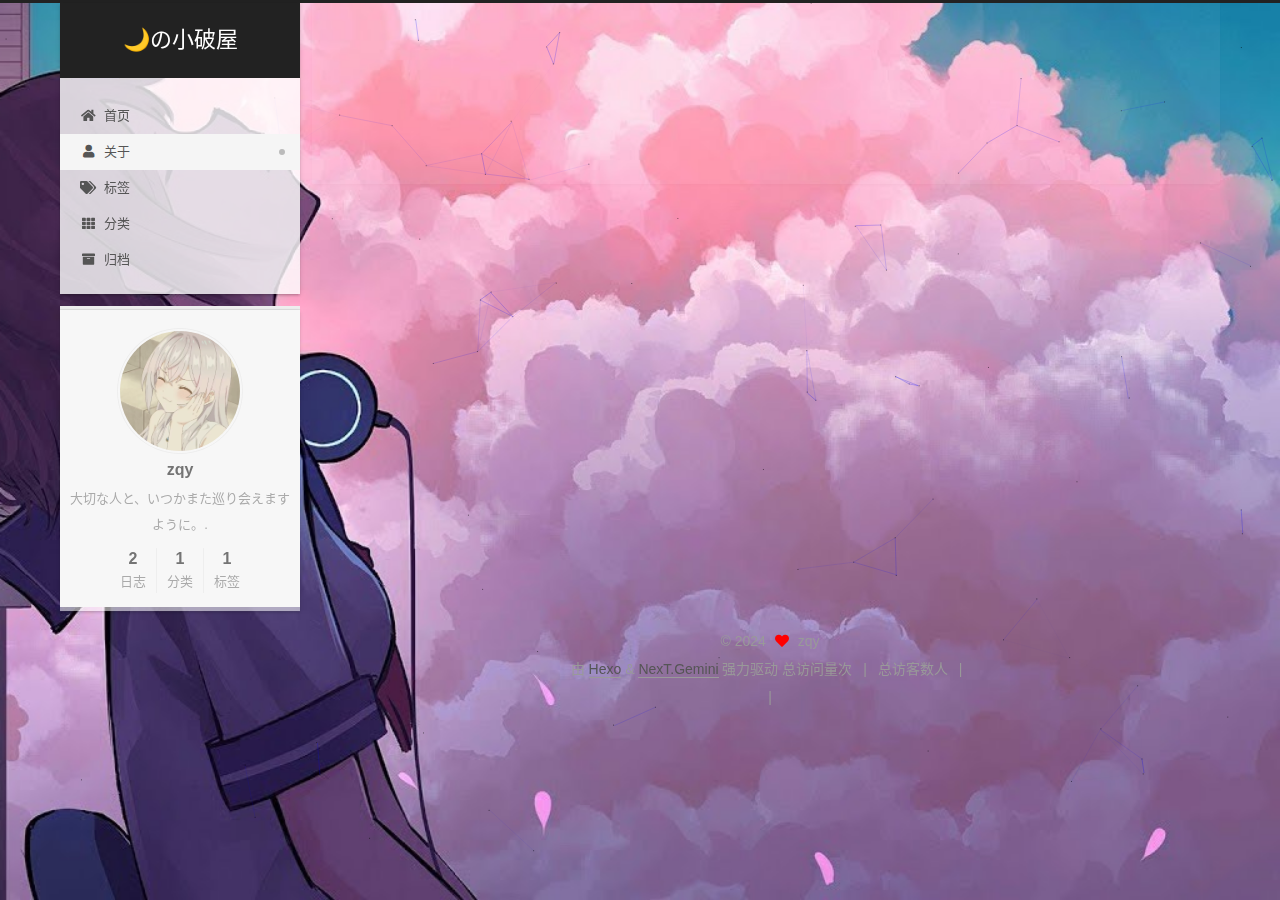
==== about/index.html @ 8a0b58e2 "Site updated: 2024-07-28 11:34:25" ====
<!DOCTYPE html>
<html lang="zh-CN">
<head>
  <meta charset="UTF-8">
<meta name="viewport" content="width=device-width, initial-scale=1, maximum-scale=2">
<meta name="theme-color" content="#222">
<meta name="generator" content="Hexo 7.3.0">
  <link rel="apple-touch-icon" sizes="180x180" href="/images/apple-touch-icon-next.png">
  <link rel="icon" type="image/png" sizes="32x32" href="/images/favicon.png">
  <link rel="icon" type="image/png" sizes="16x16" href="/images/favicon.png">
  <link rel="mask-icon" href="/images/logo.svg" color="#222">

<link rel="stylesheet" href="/css/main.css">


<link rel="stylesheet" href="/lib/font-awesome/css/all.min.css">

<script id="hexo-configurations">
    var NexT = window.NexT || {};
    var CONFIG = {"hostname":"example.com","root":"/","scheme":"Gemini","version":"7.8.0","exturl":false,"sidebar":{"position":"left","display":"post","padding":18,"offset":12,"onmobile":false},"copycode":{"enable":false,"show_result":false,"style":null},"back2top":{"enable":true,"sidebar":false,"scrollpercent":false},"bookmark":{"enable":false,"color":"#222","save":"auto"},"fancybox":false,"mediumzoom":false,"lazyload":false,"pangu":false,"comments":{"style":"tabs","active":null,"storage":true,"lazyload":false,"nav":null},"algolia":{"hits":{"per_page":10},"labels":{"input_placeholder":"Search for Posts","hits_empty":"We didn't find any results for the search: ${query}","hits_stats":"${hits} results found in ${time} ms"}},"localsearch":{"enable":false,"trigger":"auto","top_n_per_article":1,"unescape":false,"preload":false},"motion":{"enable":true,"async":false,"transition":{"post_block":"fadeIn","post_header":"slideDownIn","post_body":"slideDownIn","coll_header":"slideLeftIn","sidebar":"slideUpIn"}}};
  </script>

  <meta name="description" content="大切な人と、いつかまた巡り会えますように。.">
<meta property="og:type" content="website">
<meta property="og:title" content="关于">
<meta property="og:url" content="http://example.com/about/index.html">
<meta property="og:site_name" content="🌙の小破屋">
<meta property="og:description" content="大切な人と、いつかまた巡り会えますように。.">
<meta property="og:locale" content="zh_CN">
<meta property="article:published_time" content="2024-07-28T01:19:24.000Z">
<meta property="article:modified_time" content="2024-07-28T01:22:08.993Z">
<meta property="article:author" content="zqy">
<meta name="twitter:card" content="summary">

<link rel="canonical" href="http://example.com/about/">


<script id="page-configurations">
  // https://hexo.io/docs/variables.html
  CONFIG.page = {
    sidebar: "",
    isHome : false,
    isPost : false,
    lang   : 'zh-CN'
  };
</script>

  <title>关于 | 🌙の小破屋
</title>
  






  <noscript>
  <style>
  .use-motion .brand,
  .use-motion .menu-item,
  .sidebar-inner,
  .use-motion .post-block,
  .use-motion .pagination,
  .use-motion .comments,
  .use-motion .post-header,
  .use-motion .post-body,
  .use-motion .collection-header { opacity: initial; }

  .use-motion .site-title,
  .use-motion .site-subtitle {
    opacity: initial;
    top: initial;
  }

  .use-motion .logo-line-before i { left: initial; }
  .use-motion .logo-line-after i { right: initial; }
  </style>
</noscript>

</head>

<body itemscope itemtype="http://schema.org/WebPage">
  <div class="container use-motion">
    <div class="headband"></div>

    <header class="header" itemscope itemtype="http://schema.org/WPHeader">
      <div class="header-inner"><div class="site-brand-container">
  <div class="site-nav-toggle">
    <div class="toggle" aria-label="切换导航栏">
      <span class="toggle-line toggle-line-first"></span>
      <span class="toggle-line toggle-line-middle"></span>
      <span class="toggle-line toggle-line-last"></span>
    </div>
  </div>

  <div class="site-meta">

    <a href="/" class="brand" rel="start">
      <span class="logo-line-before"><i></i></span>
      <h1 class="site-title">🌙の小破屋</h1>
      <span class="logo-line-after"><i></i></span>
    </a>
  </div>

  <div class="site-nav-right">
    <div class="toggle popup-trigger">
    </div>
  </div>
</div>




<nav class="site-nav">
  <ul id="menu" class="main-menu menu">
        <li class="menu-item menu-item-home">

    <a href="/" rel="section"><i class="fa fa-home fa-fw"></i>首页</a>

  </li>
        <li class="menu-item menu-item-about">

    <a href="/about/" rel="section"><i class="fa fa-user fa-fw"></i>关于</a>

  </li>
        <li class="menu-item menu-item-tags">

    <a href="/tags/" rel="section"><i class="fa fa-tags fa-fw"></i>标签</a>

  </li>
        <li class="menu-item menu-item-categories">

    <a href="/categories/" rel="section"><i class="fa fa-th fa-fw"></i>分类</a>

  </li>
        <li class="menu-item menu-item-archives">

    <a href="/archives/" rel="section"><i class="fa fa-archive fa-fw"></i>归档</a>

  </li>
  </ul>
</nav>




</div>
    </header>

    
  <div class="back-to-top">
    <i class="fa fa-arrow-up"></i>
    <span>0%</span>
  </div>


    <main class="main">
      <div class="main-inner">
        <div class="content-wrap">
          
  
  

          <div class="content page posts-expand">
            

    
    
    
    <div class="post-block" lang="zh-CN">
      <header class="post-header">

<h1 class="post-title" itemprop="name headline">关于
</h1>

<div class="post-meta">
  

</div>

</header>

      
      
      
      <div class="post-body">
          
      </div>
      
      
      
    </div>
    

    
    
    


          </div>
          

<script>
  window.addEventListener('tabs:register', () => {
    let { activeClass } = CONFIG.comments;
    if (CONFIG.comments.storage) {
      activeClass = localStorage.getItem('comments_active') || activeClass;
    }
    if (activeClass) {
      let activeTab = document.querySelector(`a[href="#comment-${activeClass}"]`);
      if (activeTab) {
        activeTab.click();
      }
    }
  });
  if (CONFIG.comments.storage) {
    window.addEventListener('tabs:click', event => {
      if (!event.target.matches('.tabs-comment .tab-content .tab-pane')) return;
      let commentClass = event.target.classList[1];
      localStorage.setItem('comments_active', commentClass);
    });
  }
</script>

        </div>
          
  
  <div class="toggle sidebar-toggle">
    <span class="toggle-line toggle-line-first"></span>
    <span class="toggle-line toggle-line-middle"></span>
    <span class="toggle-line toggle-line-last"></span>
  </div>

  <aside class="sidebar">
    <div class="sidebar-inner">

      <ul class="sidebar-nav motion-element">
        <li class="sidebar-nav-toc">
          文章目录
        </li>
        <li class="sidebar-nav-overview">
          站点概览
        </li>
      </ul>

      <!--noindex-->
      <div class="post-toc-wrap sidebar-panel">
      </div>
      <!--/noindex-->

      <div class="site-overview-wrap sidebar-panel">
        <div class="site-author motion-element" itemprop="author" itemscope itemtype="http://schema.org/Person">
    <img class="site-author-image" itemprop="image" alt="zqy"
      src="/images/aili.png#/images/avatar.gif">
  <p class="site-author-name" itemprop="name">zqy</p>
  <div class="site-description" itemprop="description">大切な人と、いつかまた巡り会えますように。.</div>
</div>
<div class="site-state-wrap motion-element">
  <nav class="site-state">
      <div class="site-state-item site-state-posts">
          <a href="/archives/">
        
          <span class="site-state-item-count">2</span>
          <span class="site-state-item-name">日志</span>
        </a>
      </div>
      <div class="site-state-item site-state-categories">
            <a href="/categories/">
          
        <span class="site-state-item-count">1</span>
        <span class="site-state-item-name">分类</span></a>
      </div>
      <div class="site-state-item site-state-tags">
            <a href="/tags/">
          
        <span class="site-state-item-count">1</span>
        <span class="site-state-item-name">标签</span></a>
      </div>
  </nav>
</div>



      </div>

    </div>
  </aside>
  <div id="sidebar-dimmer"></div>


      </div>
    </main>

    <footer class="footer">
      <div class="footer-inner">
        

        

<div class="copyright">
  
  &copy; 
  <span itemprop="copyrightYear">2024</span>
  <span class="with-love">
    <i class="fa fa-heart"></i>
  </span>
  <span class="author" itemprop="copyrightHolder">zqy</span>
</div>
  <div class="powered-by">由 <a href="https://hexo.io/" class="theme-link" rel="noopener" target="_blank">Hexo</a> & <a href="https://theme-next.org/" class="theme-link" rel="noopener" target="_blank">NexT.Gemini</a> 强力驱动
  </div>


    <script async src="//dn-lbstatics.qbox.me/busuanzi/2.3/busuanzi.pure.mini.js"></script>

    <span id="busuanzi_container_site_pv">总访问量<span id="busuanzi_value_site_pv"></span>次</span>
    <span class="post-meta-divider">|</span>
    <span id="busuanzi_container_site_uv">总访客数<span id="busuanzi_value_site_uv"></span>人</span>
    <span class="post-meta-divider">|</span>
<!-- 不蒜子计数初始值纠正 -->
<script>
$(document).ready(function() {

    var int = setInterval(fixCount, 50);  // 50ms周期检测函数
    var countOffset = 20000;  // 初始化首次数据

    function fixCount() {            
       if (document.getElementById("busuanzi_container_site_pv").style.display != "none")
        {
            $("#busuanzi_value_site_pv").html(parseInt($("#busuanzi_value_site_pv").html()) + countOffset); 
            clearInterval(int);
        }                  
        if ($("#busuanzi_container_site_pv").css("display") != "none")
        {
            $("#busuanzi_value_site_uv").html(parseInt($("#busuanzi_value_site_uv").html()) + countOffset); // 加上初始数据 
            clearInterval(int); // 停止检测
        }  
    }
       	
});
</script> 


        
<div class="busuanzi-count">
  <script async src="https://busuanzi.ibruce.info/busuanzi/2.3/busuanzi.pure.mini.js"></script>
    <span class="post-meta-item" id="busuanzi_container_site_uv" style="display: none;">
      <span class="post-meta-item-icon">
        <i class="fa fa-user"></i>
      </span>
      <span class="site-uv" title="总访客量">
        <span id="busuanzi_value_site_uv"></span>
      </span>
    </span>
    <span class="post-meta-divider">|</span>
    <span class="post-meta-item" id="busuanzi_container_site_pv" style="display: none;">
      <span class="post-meta-item-icon">
        <i class="fa fa-eye"></i>
      </span>
      <span class="site-pv" title="总访问量">
        <span id="busuanzi_value_site_pv"></span>
      </span>
    </span>
</div>








      </div>
    </footer>
  </div>

  
  
  <script color='0,0,255' opacity='0.5' zIndex='-1' count='99' src="/lib/canvas-nest/canvas-nest.min.js"></script>
  <script src="/lib/anime.min.js"></script>
  <script src="/lib/velocity/velocity.min.js"></script>
  <script src="/lib/velocity/velocity.ui.min.js"></script>

<script src="/js/utils.js"></script>

<script src="/js/motion.js"></script>


<script src="/js/schemes/pisces.js"></script>


<script src="/js/next-boot.js"></script>




  















  

  

<script src="/live2dw/lib/L2Dwidget.min.js?094cbace49a39548bed64abff5988b05"></script><script>L2Dwidget.init({"pluginRootPath":"live2dw/","pluginJsPath":"lib/","pluginModelPath":"assets/","tagMode":false,"debug":false,"model":{"scale":1,"hHeadPos":0.5,"vHeadPos":0.618,"jsonPath":"live2d-widget-model-hijiki"},"display":{"superSample":2,"width":200,"height":400,"position":"left","hOffset":-30,"vOffset":-20},"mobile":{"show":false,"scale":0.5},"react":{"opacityDefault":0.7,"opacityOnHover":0.2},"log":false});</script></body>
</html>
---- css/main.css ----
:root {
  --body-bg-color: #eee;
  --content-bg-color: #fff;
  --card-bg-color: #f5f5f5;
  --text-color: #555;
  --blockquote-color: #666;
  --link-color: #555;
  --link-hover-color: #222;
  --brand-color: #fff;
  --brand-hover-color: #fff;
  --table-row-odd-bg-color: #f9f9f9;
  --table-row-hover-bg-color: #f5f5f5;
  --menu-item-bg-color: #f5f5f5;
  --btn-default-bg: #fff;
  --btn-default-color: #555;
  --btn-default-border-color: #555;
  --btn-default-hover-bg: #222;
  --btn-default-hover-color: #fff;
  --btn-default-hover-border-color: #222;
}
html {
  line-height: 1.15; /* 1 */
  -webkit-text-size-adjust: 100%; /* 2 */
}
body {
  margin: 0;
}
main {
  display: block;
}
h1 {
  font-size: 2em;
  margin: 0.67em 0;
}
hr {
  box-sizing: content-box; /* 1 */
  height: 0; /* 1 */
  overflow: visible; /* 2 */
}
pre {
  font-family: monospace, monospace; /* 1 */
  font-size: 1em; /* 2 */
}
a {
  background: transparent;
}
abbr[title] {
  border-bottom: none; /* 1 */
  text-decoration: underline; /* 2 */
  text-decoration: underline dotted; /* 2 */
}
b,
strong {
  font-weight: bolder;
}
code,
kbd,
samp {
  font-family: monospace, monospace; /* 1 */
  font-size: 1em; /* 2 */
}
small {
  font-size: 80%;
}
sub,
sup {
  font-size: 75%;
  line-height: 0;
  position: relative;
  vertical-align: baseline;
}
sub {
  bottom: -0.25em;
}
sup {
  top: -0.5em;
}
img {
  border-style: none;
}
button,
input,
optgroup,
select,
textarea {
  font-family: inherit; /* 1 */
  font-size: 100%; /* 1 */
  line-height: 1.15; /* 1 */
  margin: 0; /* 2 */
}
button,
input {
/* 1 */
  overflow: visible;
}
button,
select {
/* 1 */
  text-transform: none;
}
button,
[type='button'],
[type='reset'],
[type='submit'] {
  -webkit-appearance: button;
}
button::-moz-focus-inner,
[type='button']::-moz-focus-inner,
[type='reset']::-moz-focus-inner,
[type='submit']::-moz-focus-inner {
  border-style: none;
  padding: 0;
}
button:-moz-focusring,
[type='button']:-moz-focusring,
[type='reset']:-moz-focusring,
[type='submit']:-moz-focusring {
  outline: 1px dotted ButtonText;
}
fieldset {
  padding: 0.35em 0.75em 0.625em;
}
legend {
  box-sizing: border-box; /* 1 */
  color: inherit; /* 2 */
  display: table; /* 1 */
  max-width: 100%; /* 1 */
  padding: 0; /* 3 */
  white-space: normal; /* 1 */
}
progress {
  vertical-align: baseline;
}
textarea {
  overflow: auto;
}
[type='checkbox'],
[type='radio'] {
  box-sizing: border-box; /* 1 */
  padding: 0; /* 2 */
}
[type='number']::-webkit-inner-spin-button,
[type='number']::-webkit-outer-spin-button {
  height: auto;
}
[type='search'] {
  outline-offset: -2px; /* 2 */
  -webkit-appearance: textfield; /* 1 */
}
[type='search']::-webkit-search-decoration {
  -webkit-appearance: none;
}
::-webkit-file-upload-button {
  font: inherit; /* 2 */
  -webkit-appearance: button; /* 1 */
}
details {
  display: block;
}
summary {
  display: list-item;
}
template {
  display: none;
}
[hidden] {
  display: none;
}
::selection {
  background: #262a30;
  color: #eee;
}
html,
body {
  height: 100%;
}
body {
  background: var(--body-bg-color);
  color: var(--text-color);
  font-family: 'Lato', "PingFang SC", "Microsoft YaHei", sans-serif;
  font-size: 1em;
  line-height: 2;
}
@media (max-width: 991px) {
  body {
    padding-left: 0 !important;
    padding-right: 0 !important;
  }
}
h1,
h2,
h3,
h4,
h5,
h6 {
  font-family: 'Lato', "PingFang SC", "Microsoft YaHei", sans-serif;
  font-weight: bold;
  line-height: 1.5;
  margin: 20px 0 15px;
}
h1 {
  font-size: 1.5em;
}
h2 {
  font-size: 1.375em;
}
h3 {
  font-size: 1.25em;
}
h4 {
  font-size: 1.125em;
}
h5 {
  font-size: 1em;
}
h6 {
  font-size: 0.875em;
}
p {
  margin: 0 0 20px 0;
}
a,
span.exturl {
  border-bottom: 1px solid #999;
  color: var(--link-color);
  outline: 0;
  text-decoration: none;
  overflow-wrap: break-word;
  word-wrap: break-word;
  cursor: pointer;
}
a:hover,
span.exturl:hover {
  border-bottom-color: var(--link-hover-color);
  color: var(--link-hover-color);
}
iframe,
img,
video {
  display: block;
  margin-left: auto;
  margin-right: auto;
  max-width: 100%;
}
hr {
  background-image: repeating-linear-gradient(-45deg, #ddd, #ddd 4px, transparent 4px, transparent 8px);
  border: 0;
  height: 3px;
  margin: 40px 0;
}
blockquote {
  border-left: 4px solid #ddd;
  color: var(--blockquote-color);
  margin: 0;
  padding: 0 15px;
}
blockquote cite::before {
  content: '-';
  padding: 0 5px;
}
dt {
  font-weight: bold;
}
dd {
  margin: 0;
  padding: 0;
}
kbd {
  background-color: #f5f5f5;
  background-image: linear-gradient(#eee, #fff, #eee);
  border: 1px solid #ccc;
  border-radius: 0.2em;
  box-shadow: 0.1em 0.1em 0.2em rgba(0,0,0,0.1);
  color: #555;
  font-family: inherit;
  padding: 0.1em 0.3em;
  white-space: nowrap;
}
.table-container {
  overflow: auto;
}
table {
  border-collapse: collapse;
  border-spacing: 0;
  font-size: 0.875em;
  margin: 0 0 20px 0;
  width: 100%;
}
tbody tr:nth-of-type(odd) {
  background: var(--table-row-odd-bg-color);
}
tbody tr:hover {
  background: var(--table-row-hover-bg-color);
}
caption,
th,
td {
  font-weight: normal;
  padding: 8px;
  vertical-align: middle;
}
th,
td {
  border: 1px solid #ddd;
  border-bottom: 3px solid #ddd;
}
th {
  font-weight: 700;
  padding-bottom: 10px;
}
td {
  border-bottom-width: 1px;
}
.btn {
  background: var(--btn-default-bg);
  border: 2px solid var(--btn-default-border-color);
  border-radius: 2px;
  color: var(--btn-default-color);
  display: inline-block;
  font-size: 0.875em;
  line-height: 2;
  padding: 0 20px;
  text-decoration: none;
  transition-property: background-color;
  transition-delay: 0s;
  transition-duration: 0.2s;
  transition-timing-function: ease-in-out;
}
.btn:hover {
  background: var(--btn-default-hover-bg);
  border-color: var(--btn-default-hover-border-color);
  color: var(--btn-default-hover-color);
}
.btn + .btn {
  margin: 0 0 8px 8px;
}
.btn .fa-fw {
  text-align: left;
  width: 1.285714285714286em;
}
.toggle {
  line-height: 0;
}
.toggle .toggle-line {
  background: #fff;
  display: inline-block;
  height: 2px;
  left: 0;
  position: relative;
  top: 0;
  transition: all 0.4s;
  vertical-align: top;
  width: 100%;
}
.toggle .toggle-line:not(:first-child) {
  margin-top: 3px;
}
.toggle.toggle-arrow .toggle-line-first {
  left: 50%;
  top: 2px;
  transform: rotate(45deg);
  width: 50%;
}
.toggle.toggle-arrow .toggle-line-middle {
  left: 2px;
  width: 90%;
}
.toggle.toggle-arrow .toggle-line-last {
  left: 50%;
  top: -2px;
  transform: rotate(-45deg);
  width: 50%;
}
.toggle.toggle-close .toggle-line-first {
  transform: rotate(-45deg);
  top: 5px;
}
.toggle.toggle-close .toggle-line-middle {
  opacity: 0;
}
.toggle.toggle-close .toggle-line-last {
  transform: rotate(45deg);
  top: -5px;
}
.highlight,
pre {
  background: #f7f7f7;
  color: #4d4d4c;
  line-height: 1.6;
  margin: 0 auto 20px;
}
pre,
code {
  font-family: consolas, Menlo, monospace, "PingFang SC", "Microsoft YaHei";
}
code {
  background: #eee;
  border-radius: 3px;
  color: #555;
  padding: 2px 4px;
  overflow-wrap: break-word;
  word-wrap: break-word;
}
.highlight *::selection {
  background: #d6d6d6;
}
.highlight pre {
  border: 0;
  margin: 0;
  padding: 10px 0;
}
.highlight table {
  border: 0;
  margin: 0;
  width: auto;
}
.highlight td {
  border: 0;
  padding: 0;
}
.highlight figcaption {
  background: #eff2f3;
  color: #4d4d4c;
  display: flex;
  font-size: 0.875em;
  justify-content: space-between;
  line-height: 1.2;
  padding: 0.5em;
}
.highlight figcaption a {
  color: #4d4d4c;
}
.highlight figcaption a:hover {
  border-bottom-color: #4d4d4c;
}
.highlight .gutter {
  -moz-user-select: none;
  -ms-user-select: none;
  -webkit-user-select: none;
  user-select: none;
}
.highlight .gutter pre {
  background: #eff2f3;
  color: #869194;
  padding-left: 10px;
  padding-right: 10px;
  text-align: right;
}
.highlight .code pre {
  background: #f7f7f7;
  padding-left: 10px;
  width: 100%;
}
.gist table {
  width: auto;
}
.gist table td {
  border: 0;
}
pre {
  overflow: auto;
  padding: 10px;
}
pre code {
  background: none;
  color: #4d4d4c;
  font-size: 0.875em;
  padding: 0;
  text-shadow: none;
}
pre .deletion {
  background: #fdd;
}
pre .addition {
  background: #dfd;
}
pre .meta {
  color: #eab700;
  -moz-user-select: none;
  -ms-user-select: none;
  -webkit-user-select: none;
  user-select: none;
}
pre .comment {
  color: #8e908c;
}
pre .variable,
pre .attribute,
pre .tag,
pre .name,
pre .regexp,
pre .ruby .constant,
pre .xml .tag .title,
pre .xml .pi,
pre .xml .doctype,
pre .html .doctype,
pre .css .id,
pre .css .class,
pre .css .pseudo {
  color: #c82829;
}
pre .number,
pre .preprocessor,
pre .built_in,
pre .builtin-name,
pre .literal,
pre .params,
pre .constant,
pre .command {
  color: #f5871f;
}
pre .ruby .class .title,
pre .css .rules .attribute,
pre .string,
pre .symbol,
pre .value,
pre .inheritance,
pre .header,
pre .ruby .symbol,
pre .xml .cdata,
pre .special,
pre .formula {
  color: #718c00;
}
pre .title,
pre .css .hexcolor {
  color: #3e999f;
}
pre .function,
pre .python .decorator,
pre .python .title,
pre .ruby .function .title,
pre .ruby .title .keyword,
pre .perl .sub,
pre .javascript .title,
pre .coffeescript .title {
  color: #4271ae;
}
pre .keyword,
pre .javascript .function {
  color: #8959a8;
}
.blockquote-center {
  border-left: none;
  margin: 40px 0;
  padding: 0;
  position: relative;
  text-align: center;
}
.blockquote-center .fa {
  display: block;
  opacity: 0.6;
  position: absolute;
  width: 100%;
}
.blockquote-center .fa-quote-left {
  border-top: 1px solid #ccc;
  text-align: left;
  top: -20px;
}
.blockquote-center .fa-quote-right {
  border-bottom: 1px solid #ccc;
  text-align: right;
  bottom: -20px;
}
.blockquote-center p,
.blockquote-center div {
  text-align: center;
}
.post-body .group-picture img {
  margin: 0 auto;
  padding: 0 3px;
}
.group-picture-row {
  margin-bottom: 6px;
  overflow: hidden;
}
.group-picture-column {
  float: left;
  margin-bottom: 10px;
}
.post-body .label {
  color: #555;
  display: inline;
  padding: 0 2px;
}
.post-body .label.default {
  background: #f0f0f0;
}
.post-body .label.primary {
  background: #efe6f7;
}
.post-body .label.info {
  background: #e5f2f8;
}
.post-body .label.success {
  background: #e7f4e9;
}
.post-body .label.warning {
  background: #fcf6e1;
}
.post-body .label.danger {
  background: #fae8eb;
}
.post-body .tabs {
  margin-bottom: 20px;
}
.post-body .tabs,
.tabs-comment {
  display: block;
  padding-top: 10px;
  position: relative;
}
.post-body .tabs ul.nav-tabs,
.tabs-comment ul.nav-tabs {
  display: flex;
  flex-wrap: wrap;
  margin: 0;
  margin-bottom: -1px;
  padding: 0;
}
@media (max-width: 413px) {
  .post-body .tabs ul.nav-tabs,
  .tabs-comment ul.nav-tabs {
    display: block;
    margin-bottom: 5px;
  }
}
.post-body .tabs ul.nav-tabs li.tab,
.tabs-comment ul.nav-tabs li.tab {
  border-bottom: 1px solid #ddd;
  border-left: 1px solid transparent;
  border-right: 1px solid transparent;
  border-top: 3px solid transparent;
  flex-grow: 1;
  list-style-type: none;
  border-radius: 0 0 0 0;
}
@media (max-width: 413px) {
  .post-body .tabs ul.nav-tabs li.tab,
  .tabs-comment ul.nav-tabs li.tab {
    border-bottom: 1px solid transparent;
    border-left: 3px solid transparent;
    border-right: 1px solid transparent;
    border-top: 1px solid transparent;
  }
}
@media (max-width: 413px) {
  .post-body .tabs ul.nav-tabs li.tab,
  .tabs-comment ul.nav-tabs li.tab {
    border-radius: 0;
  }
}
.post-body .tabs ul.nav-tabs li.tab a,
.tabs-comment ul.nav-tabs li.tab a {
  border-bottom: initial;
  display: block;
  line-height: 1.8;
  outline: 0;
  padding: 0.25em 0.75em;
  text-align: center;
  transition-delay: 0s;
  transition-duration: 0.2s;
  transition-timing-function: ease-out;
}
.post-body .tabs ul.nav-tabs li.tab a i,
.tabs-comment ul.nav-tabs li.tab a i {
  width: 1.285714285714286em;
}
.post-body .tabs ul.nav-tabs li.tab.active,
.tabs-comment ul.nav-tabs li.tab.active {
  border-bottom: 1px solid transparent;
  border-left: 1px solid #ddd;
  border-right: 1px solid #ddd;
  border-top: 3px solid #fc6423;
}
@media (max-width: 413px) {
  .post-body .tabs ul.nav-tabs li.tab.active,
  .tabs-comment ul.nav-tabs li.tab.active {
    border-bottom: 1px solid #ddd;
    border-left: 3px solid #fc6423;
    border-right: 1px solid #ddd;
    border-top: 1px solid #ddd;
  }
}
.post-body .tabs ul.nav-tabs li.tab.active a,
.tabs-comment ul.nav-tabs li.tab.active a {
  color: var(--link-color);
  cursor: default;
}
.post-body .tabs .tab-content .tab-pane,
.tabs-comment .tab-content .tab-pane {
  border: 1px solid #ddd;
  border-top: 0;
  padding: 20px 20px 0 20px;
  border-radius: 0;
}
.post-body .tabs .tab-content .tab-pane:not(.active),
.tabs-comment .tab-content .tab-pane:not(.active) {
  display: none;
}
.post-body .tabs .tab-content .tab-pane.active,
.tabs-comment .tab-content .tab-pane.active {
  display: block;
}
.post-body .tabs .tab-content .tab-pane.active:nth-of-type(1),
.tabs-comment .tab-content .tab-pane.active:nth-of-type(1) {
  border-radius: 0 0 0 0;
}
@media (max-width: 413px) {
  .post-body .tabs .tab-content .tab-pane.active:nth-of-type(1),
  .tabs-comment .tab-content .tab-pane.active:nth-of-type(1) {
    border-radius: 0;
  }
}
.post-body .note {
  border-radius: 3px;
  margin-bottom: 20px;
  padding: 1em;
  position: relative;
  border: 1px solid #eee;
  border-left-width: 5px;
}
.post-body .note h2,
.post-body .note h3,
.post-body .note h4,
.post-body .note h5,
.post-body .note h6 {
  margin-top: 0;
  border-bottom: initial;
  margin-bottom: 0;
  padding-top: 0;
}
.post-body .note p:first-child,
.post-body .note ul:first-child,
.post-body .note ol:first-child,
.post-body .note table:first-child,
.post-body .note pre:first-child,
.post-body .note blockquote:first-child,
.post-body .note img:first-child {
  margin-top: 0;
}
.post-body .note p:last-child,
.post-body .note ul:last-child,
.post-body .note ol:last-child,
.post-body .note table:last-child,
.post-body .note pre:last-child,
.post-body .note blockquote:last-child,
.post-body .note img:last-child {
  margin-bottom: 0;
}
.post-body .note.default {
  border-left-color: #777;
}
.post-body .note.default h2,
.post-body .note.default h3,
.post-body .note.default h4,
.post-body .note.default h5,
.post-body .note.default h6 {
  color: #777;
}
.post-body .note.primary {
  border-left-color: #6f42c1;
}
.post-body .note.primary h2,
.post-body .note.primary h3,
.post-body .note.primary h4,
.post-body .note.primary h5,
.post-body .note.primary h6 {
  color: #6f42c1;
}
.post-body .note.info {
  border-left-color: #428bca;
}
.post-body .note.info h2,
.post-body .note.info h3,
.post-body .note.info h4,
.post-body .note.info h5,
.post-body .note.info h6 {
  color: #428bca;
}
.post-body .note.success {
  border-left-color: #5cb85c;
}
.post-body .note.success h2,
.post-body .note.success h3,
.post-body .note.success h4,
.post-body .note.success h5,
.post-body .note.success h6 {
  color: #5cb85c;
}
.post-body .note.warning {
  border-left-color: #f0ad4e;
}
.post-body .note.warning h2,
.post-body .note.warning h3,
.post-body .note.warning h4,
.post-body .note.warning h5,
.post-body .note.warning h6 {
  color: #f0ad4e;
}
.post-body .note.danger {
  border-left-color: #d9534f;
}
.post-body .note.danger h2,
.post-body .note.danger h3,
.post-body .note.danger h4,
.post-body .note.danger h5,
.post-body .note.danger h6 {
  color: #d9534f;
}
.pagination .prev,
.pagination .next,
.pagination .page-number,
.pagination .space {
  display: inline-block;
  margin: 0 10px;
  padding: 0 11px;
  position: relative;
  top: -1px;
}
@media (max-width: 767px) {
  .pagination .prev,
  .pagination .next,
  .pagination .page-number,
  .pagination .space {
    margin: 0 5px;
  }
}
.pagination {
  border-top: 1px solid #eee;
  margin: 120px 0 0;
  text-align: center;
}
.pagination .prev,
.pagination .next,
.pagination .page-number {
  border-bottom: 0;
  border-top: 1px solid #eee;
  transition-property: border-color;
  transition-delay: 0s;
  transition-duration: 0.2s;
  transition-timing-function: ease-in-out;
}
.pagination .prev:hover,
.pagination .next:hover,
.pagination .page-number:hover {
  border-top-color: #222;
}
.pagination .space {
  margin: 0;
  padding: 0;
}
.pagination .prev {
  margin-left: 0;
}
.pagination .next {
  margin-right: 0;
}
.pagination .page-number.current {
  background: #ccc;
  border-top-color: #ccc;
  color: #fff;
}
@media (max-width: 767px) {
  .pagination {
    border-top: none;
  }
  .pagination .prev,
  .pagination .next,
  .pagination .page-number {
    border-bottom: 1px solid #eee;
    border-top: 0;
    margin-bottom: 10px;
    padding: 0 10px;
  }
  .pagination .prev:hover,
  .pagination .next:hover,
  .pagination .page-number:hover {
    border-bottom-color: #222;
  }
}
.comments {
  margin-top: 60px;
  overflow: hidden;
}
.comment-button-group {
  display: flex;
  flex-wrap: wrap-reverse;
  justify-content: center;
  margin: 1em 0;
}
.comment-button-group .comment-button {
  margin: 0.1em 0.2em;
}
.comment-button-group .comment-button.active {
  background: var(--btn-default-hover-bg);
  border-color: var(--btn-default-hover-border-color);
  color: var(--btn-default-hover-color);
}
.comment-position {
  display: none;
}
.comment-position.active {
  display: block;
}
.tabs-comment {
  background: var(--content-bg-color);
  margin-top: 4em;
  padding-top: 0;
}
.tabs-comment .comments {
  border: 0;
  box-shadow: none;
  margin-top: 0;
  padding-top: 0;
}
.container {
  min-height: 100%;
  position: relative;
}
.main-inner {
  margin: 0 auto;
  width: calc(100% - 20px);
}
@media (min-width: 1200px) {
  .main-inner {
    width: 1160px;
  }
}
@media (min-width: 1600px) {
  .main-inner {
    width: 73%;
  }
}
@media (max-width: 767px) {
  .content-wrap {
    padding: 0 20px;
  }
}
.header {
  background: transparent;
}
.header-inner {
  margin: 0 auto;
  width: calc(100% - 20px);
}
@media (min-width: 1200px) {
  .header-inner {
    width: 1160px;
  }
}
@media (min-width: 1600px) {
  .header-inner {
    width: 73%;
  }
}
.site-brand-container {
  display: flex;
  flex-shrink: 0;
  padding: 0 10px;
}
.headband {
  background: #222;
  height: 3px;
}
.site-meta {
  flex-grow: 1;
  text-align: center;
}
@media (max-width: 767px) {
  .site-meta {
    text-align: center;
  }
}
.brand {
  border-bottom: none;
  color: var(--brand-color);
  display: inline-block;
  line-height: 1.375em;
  padding: 0 40px;
  position: relative;
}
.brand:hover {
  color: var(--brand-hover-color);
}
.site-title {
  font-family: 'Lato', "PingFang SC", "Microsoft YaHei", sans-serif;
  font-size: 1.375em;
  font-weight: normal;
  margin: 0;
}
.site-subtitle {
  color: #ddd;
  font-size: 0.8125em;
  margin: 10px 0;
}
.use-motion .brand {
  opacity: 0;
}
.use-motion .site-title,
.use-motion .site-subtitle,
.use-motion .custom-logo-image {
  opacity: 0;
  position: relative;
  top: -10px;
}
.site-nav-toggle,
.site-nav-right {
  display: none;
}
@media (max-width: 767px) {
  .site-nav-toggle,
  .site-nav-right {
    display: flex;
    flex-direction: column;
    justify-content: center;
  }
}
.site-nav-toggle .toggle,
.site-nav-right .toggle {
  color: var(--text-color);
  padding: 10px;
  width: 22px;
}
.site-nav-toggle .toggle .toggle-line,
.site-nav-right .toggle .toggle-line {
  background: var(--text-color);
  border-radius: 1px;
}
.site-nav {
  display: block;
}
@media (max-width: 767px) {
  .site-nav {
    clear: both;
    display: none;
  }
}
.site-nav.site-nav-on {
  display: block;
}
.menu {
  margin-top: 20px;
  padding-left: 0;
  text-align: center;
}
.menu-item {
  display: inline-block;
  list-style: none;
  margin: 0 10px;
}
@media (max-width: 767px) {
  .menu-item {
    display: block;
    margin-top: 10px;
  }
  .menu-item.menu-item-search {
    display: none;
  }
}
.menu-item a,
.menu-item span.exturl {
  border-bottom: 0;
  display: block;
  font-size: 0.8125em;
  transition-property: border-color;
  transition-delay: 0s;
  transition-duration: 0.2s;
  transition-timing-function: ease-in-out;
}
@media (hover: none) {
  .menu-item a:hover,
  .menu-item span.exturl:hover {
    border-bottom-color: transparent !important;
  }
}
.menu-item .fa,
.menu-item .fab,
.menu-item .far,
.menu-item .fas {
  margin-right: 8px;
}
.menu-item .badge {
  display: inline-block;
  font-weight: bold;
  line-height: 1;
  margin-left: 0.35em;
  margin-top: 0.35em;
  text-align: center;
  white-space: nowrap;
}
@media (max-width: 767px) {
  .menu-item .badge {
    float: right;
    margin-left: 0;
  }
}
.menu-item-active a,
.menu .menu-item a:hover,
.menu .menu-item span.exturl:hover {
  background: var(--menu-item-bg-color);
}
.use-motion .menu-item {
  opacity: 0;
}
.sidebar {
  background: #222;
  bottom: 0;
  box-shadow: inset 0 2px 6px #000;
  position: fixed;
  top: 0;
}
@media (max-width: 991px) {
  .sidebar {
    display: none;
  }
}
.sidebar-inner {
  color: #999;
  padding: 18px 10px;
  text-align: center;
}
.cc-license {
  margin-top: 10px;
  text-align: center;
}
.cc-license .cc-opacity {
  border-bottom: none;
  opacity: 0.7;
}
.cc-license .cc-opacity:hover {
  opacity: 0.9;
}
.cc-license img {
  display: inline-block;
}
.site-author-image {
  border: 1px solid #eee;
  display: block;
  margin: 0 auto;
  max-width: 120px;
  padding: 2px;
  border-radius: 50%;
}
.site-author-image {
  transition: transform 1s ease-out;
}
.site-author-image:hover {
  transform: rotateZ(360deg);
}
.site-author-name {
  color: var(--text-color);
  font-weight: 600;
  margin: 0;
  text-align: center;
}
.site-description {
  color: #999;
  font-size: 0.8125em;
  margin-top: 0;
  text-align: center;
}
.links-of-author {
  margin-top: 15px;
}
.links-of-author a,
.links-of-author span.exturl {
  border-bottom-color: #555;
  display: inline-block;
  font-size: 0.8125em;
  margin-bottom: 10px;
  margin-right: 10px;
  vertical-align: middle;
}
.links-of-author a::before,
.links-of-author span.exturl::before {
  background: #ffff7a;
  border-radius: 50%;
  content: ' ';
  display: inline-block;
  height: 4px;
  margin-right: 3px;
  vertical-align: middle;
  width: 4px;
}
.sidebar-button {
  margin-top: 15px;
}
.sidebar-button a {
  border: 1px solid #fc6423;
  border-radius: 4px;
  color: #fc6423;
  display: inline-block;
  padding: 0 15px;
}
.sidebar-button a .fa,
.sidebar-button a .fab,
.sidebar-button a .far,
.sidebar-button a .fas {
  margin-right: 5px;
}
.sidebar-button a:hover {
  background: #fc6423;
  border: 1px solid #fc6423;
  color: #fff;
}
.sidebar-button a:hover .fa,
.sidebar-button a:hover .fab,
.sidebar-button a:hover .far,
.sidebar-button a:hover .fas {
  color: #fff;
}
.links-of-blogroll {
  font-size: 0.8125em;
  margin-top: 10px;
}
.links-of-blogroll-title {
  font-size: 0.875em;
  font-weight: 600;
  margin-top: 0;
}
.links-of-blogroll-list {
  list-style: none;
  margin: 0;
  padding: 0;
}
#sidebar-dimmer {
  display: none;
}
@media (max-width: 767px) {
  #sidebar-dimmer {
    background: #000;
    display: block;
    height: 100%;
    left: 100%;
    opacity: 0;
    position: fixed;
    top: 0;
    width: 100%;
    z-index: 1100;
  }
  .sidebar-active + #sidebar-dimmer {
    opacity: 0.7;
    transform: translateX(-100%);
    transition: opacity 0.5s;
  }
}
.sidebar-nav {
  margin: 0;
  padding-bottom: 20px;
  padding-left: 0;
}
.sidebar-nav li {
  border-bottom: 1px solid transparent;
  color: var(--text-color);
  cursor: pointer;
  display: inline-block;
  font-size: 0.875em;
}
.sidebar-nav li.sidebar-nav-overview {
  margin-left: 10px;
}
.sidebar-nav li:hover {
  color: #fc6423;
}
.sidebar-nav .sidebar-nav-active {
  border-bottom-color: #fc6423;
  color: #fc6423;
}
.sidebar-nav .sidebar-nav-active:hover {
  color: #fc6423;
}
.sidebar-panel {
  display: none;
  overflow-x: hidden;
  overflow-y: auto;
}
.sidebar-panel-active {
  display: block;
}
.sidebar-toggle {
  background: #222;
  bottom: 45px;
  cursor: pointer;
  height: 14px;
  left: 30px;
  padding: 5px;
  position: fixed;
  width: 14px;
  z-index: 1300;
}
@media (max-width: 991px) {
  .sidebar-toggle {
    left: 20px;
    opacity: 0.8;
    display: none;
  }
}
.sidebar-toggle:hover .toggle-line {
  background: #fc6423;
}
.post-toc {
  font-size: 0.875em;
}
.post-toc ol {
  list-style: none;
  margin: 0;
  padding: 0 2px 5px 10px;
  text-align: left;
}
.post-toc ol > ol {
  padding-left: 0;
}
.post-toc ol a {
  transition-property: all;
  transition-delay: 0s;
  transition-duration: 0.2s;
  transition-timing-function: ease-in-out;
}
.post-toc .nav-item {
  line-height: 1.8;
  overflow: hidden;
  text-overflow: ellipsis;
  white-space: nowrap;
}
.post-toc .nav .nav-child {
  display: none;
}
.post-toc .nav .active > .nav-child {
  display: block;
}
.post-toc .nav .active-current > .nav-child {
  display: block;
}
.post-toc .nav .active-current > .nav-child > .nav-item {
  display: block;
}
.post-toc .nav .active > a {
  border-bottom-color: #fc6423;
  color: #fc6423;
}
.post-toc .nav .active-current > a {
  color: #fc6423;
}
.post-toc .nav .active-current > a:hover {
  color: #fc6423;
}
.site-state {
  display: flex;
  justify-content: center;
  line-height: 1.4;
  margin-top: 10px;
  overflow: hidden;
  text-align: center;
  white-space: nowrap;
}
.site-state-item {
  padding: 0 15px;
}
.site-state-item:not(:first-child) {
  border-left: 1px solid #eee;
}
.site-state-item a {
  border-bottom: none;
}
.site-state-item-count {
  display: block;
  font-size: 1em;
  font-weight: 600;
  text-align: center;
}
.site-state-item-name {
  color: #999;
  font-size: 0.8125em;
}
.footer {
  color: #999;
  font-size: 0.875em;
  padding: 20px 0;
}
.footer.footer-fixed {
  bottom: 0;
  left: 0;
  position: absolute;
  right: 0;
}
.footer-inner {
  box-sizing: border-box;
  margin: 0 auto;
  text-align: center;
  width: calc(100% - 20px);
}
@media (min-width: 1200px) {
  .footer-inner {
    width: 1160px;
  }
}
@media (min-width: 1600px) {
  .footer-inner {
    width: 73%;
  }
}
.languages {
  display: inline-block;
  font-size: 1.125em;
  position: relative;
}
.languages .lang-select-label span {
  margin: 0 0.5em;
}
.languages .lang-select {
  height: 100%;
  left: 0;
  opacity: 0;
  position: absolute;
  top: 0;
  width: 100%;
}
.with-love {
  color: #ff0000;
  display: inline-block;
  margin: 0 5px;
}
.powered-by,
.theme-info {
  display: inline-block;
}
@-moz-keyframes iconAnimate {
  0%, 100% {
    transform: scale(1);
  }
  10%, 30% {
    transform: scale(0.9);
  }
  20%, 40%, 60%, 80% {
    transform: scale(1.1);
  }
  50%, 70% {
    transform: scale(1.1);
  }
}
@-webkit-keyframes iconAnimate {
  0%, 100% {
    transform: scale(1);
  }
  10%, 30% {
    transform: scale(0.9);
  }
  20%, 40%, 60%, 80% {
    transform: scale(1.1);
  }
  50%, 70% {
    transform: scale(1.1);
  }
}
@-o-keyframes iconAnimate {
  0%, 100% {
    transform: scale(1);
  }
  10%, 30% {
    transform: scale(0.9);
  }
  20%, 40%, 60%, 80% {
    transform: scale(1.1);
  }
  50%, 70% {
    transform: scale(1.1);
  }
}
@keyframes iconAnimate {
  0%, 100% {
    transform: scale(1);
  }
  10%, 30% {
    transform: scale(0.9);
  }
  20%, 40%, 60%, 80% {
    transform: scale(1.1);
  }
  50%, 70% {
    transform: scale(1.1);
  }
}
.back-to-top {
  font-size: 12px;
  text-align: center;
  transition-delay: 0s;
  transition-duration: 0.2s;
  transition-timing-function: ease-in-out;
}
.back-to-top {
  background: #222;
  bottom: -100px;
  box-sizing: border-box;
  color: #fff;
  cursor: pointer;
  left: 30px;
  opacity: 0.6;
  padding: 0 6px;
  position: fixed;
  transition-property: bottom;
  z-index: 1300;
  width: 24px;
}
.back-to-top span {
  display: none;
}
.back-to-top:hover {
  color: #fc6423;
}
.back-to-top.back-to-top-on {
  bottom: 30px;
}
@media (max-width: 991px) {
  .back-to-top {
    left: 20px;
    opacity: 0.8;
  }
}
.post-body {
  font-family: 'Lato', "PingFang SC", "Microsoft YaHei", sans-serif;
  overflow-wrap: break-word;
  word-wrap: break-word;
}
@media (min-width: 1200px) {
  .post-body {
    font-size: 1.125em;
  }
}
.post-body .exturl .fa {
  font-size: 0.875em;
  margin-left: 4px;
}
.post-body .image-caption,
.post-body .figure .caption {
  color: #999;
  font-size: 0.875em;
  font-weight: bold;
  line-height: 1;
  margin: -20px auto 15px;
  text-align: center;
}
.post-sticky-flag {
  display: inline-block;
  transform: rotate(30deg);
}
.post-button {
  margin-top: 40px;
  text-align: center;
}
.use-motion .post-block,
.use-motion .pagination,
.use-motion .comments {
  opacity: 0;
}
.use-motion .post-header {
  opacity: 0;
}
.use-motion .post-body {
  opacity: 0;
}
.use-motion .collection-header {
  opacity: 0;
}
.posts-collapse {
  margin-left: 35px;
  position: relative;
}
@media (max-width: 767px) {
  .posts-collapse {
    margin-left: 0px;
    margin-right: 0px;
  }
}
.posts-collapse .collection-title {
  font-size: 1.125em;
  position: relative;
}
.posts-collapse .collection-title::before {
  background: #999;
  border: 1px solid #fff;
  border-radius: 50%;
  content: ' ';
  height: 10px;
  left: 0;
  margin-left: -6px;
  margin-top: -4px;
  position: absolute;
  top: 50%;
  width: 10px;
}
.posts-collapse .collection-year {
  font-size: 1.5em;
  font-weight: bold;
  margin: 60px 0;
  position: relative;
}
.posts-collapse .collection-year::before {
  background: #bbb;
  border-radius: 50%;
  content: ' ';
  height: 8px;
  left: 0;
  margin-left: -4px;
  margin-top: -4px;
  position: absolute;
  top: 50%;
  width: 8px;
}
.posts-collapse .collection-header {
  display: block;
  margin: 0 0 0 20px;
}
.posts-collapse .collection-header small {
  color: #bbb;
  margin-left: 5px;
}
.posts-collapse .post-header {
  border-bottom: 1px dashed #ccc;
  margin: 30px 0;
  padding-left: 15px;
  position: relative;
  transition-property: border;
  transition-delay: 0s;
  transition-duration: 0.2s;
  transition-timing-function: ease-in-out;
}
.posts-collapse .post-header::before {
  background: #bbb;
  border: 1px solid #fff;
  border-radius: 50%;
  content: ' ';
  height: 6px;
  left: 0;
  margin-left: -4px;
  position: absolute;
  top: 0.75em;
  transition-property: background;
  width: 6px;
  transition-delay: 0s;
  transition-duration: 0.2s;
  transition-timing-function: ease-in-out;
}
.posts-collapse .post-header:hover {
  border-bottom-color: #666;
}
.posts-collapse .post-header:hover::before {
  background: #222;
}
.posts-collapse .post-meta {
  display: inline;
  font-size: 0.75em;
  margin-right: 10px;
}
.posts-collapse .post-title {
  display: inline;
}
.posts-collapse .post-title a,
.posts-collapse .post-title span.exturl {
  border-bottom: none;
  color: var(--link-color);
}
.posts-collapse .post-title .fa-external-link-alt {
  font-size: 0.875em;
  margin-left: 5px;
}
.posts-collapse::before {
  background: #f5f5f5;
  content: ' ';
  height: 100%;
  left: 0;
  margin-left: -2px;
  position: absolute;
  top: 1.25em;
  width: 4px;
}
.post-eof {
  background: #ccc;
  height: 1px;
  margin: 80px auto 60px;
  text-align: center;
  width: 8%;
}
.post-block:last-of-type .post-eof {
  display: none;
}
.content {
  padding-top: 40px;
}
@media (min-width: 992px) {
  .post-body {
    text-align: justify;
  }
}
@media (max-width: 991px) {
  .post-body {
    text-align: justify;
  }
}
.post-body h1,
.post-body h2,
.post-body h3,
.post-body h4,
.post-body h5,
.post-body h6 {
  padding-top: 10px;
}
.post-body h1 .header-anchor,
.post-body h2 .header-anchor,
.post-body h3 .header-anchor,
.post-body h4 .header-anchor,
.post-body h5 .header-anchor,
.post-body h6 .header-anchor {
  border-bottom-style: none;
  color: #ccc;
  float: right;
  margin-left: 10px;
  visibility: hidden;
}
.post-body h1 .header-anchor:hover,
.post-body h2 .header-anchor:hover,
.post-body h3 .header-anchor:hover,
.post-body h4 .header-anchor:hover,
.post-body h5 .header-anchor:hover,
.post-body h6 .header-anchor:hover {
  color: inherit;
}
.post-body h1:hover .header-anchor,
.post-body h2:hover .header-anchor,
.post-body h3:hover .header-anchor,
.post-body h4:hover .header-anchor,
.post-body h5:hover .header-anchor,
.post-body h6:hover .header-anchor {
  visibility: visible;
}
.post-body iframe,
.post-body img,
.post-body video {
  margin-bottom: 20px;
}
.post-body .video-container {
  height: 0;
  margin-bottom: 20px;
  overflow: hidden;
  padding-top: 75%;
  position: relative;
  width: 100%;
}
.post-body .video-container iframe,
.post-body .video-container object,
.post-body .video-container embed {
  height: 100%;
  left: 0;
  margin: 0;
  position: absolute;
  top: 0;
  width: 100%;
}
.post-gallery {
  align-items: center;
  display: grid;
  grid-gap: 10px;
  grid-template-columns: 1fr 1fr 1fr;
  margin-bottom: 20px;
}
@media (max-width: 767px) {
  .post-gallery {
    grid-template-columns: 1fr 1fr;
  }
}
.post-gallery a {
  border: 0;
}
.post-gallery img {
  margin: 0;
}
.posts-expand .post-header {
  font-size: 1.125em;
}
.posts-expand .post-title {
  font-size: 1.5em;
  font-weight: normal;
  margin: initial;
  text-align: center;
  overflow-wrap: break-word;
  word-wrap: break-word;
}
.posts-expand .post-title-link {
  border-bottom: none;
  color: var(--link-color);
  display: inline-block;
  position: relative;
  vertical-align: top;
}
.posts-expand .post-title-link::before {
  background: var(--link-color);
  bottom: 0;
  content: '';
  height: 2px;
  left: 0;
  position: absolute;
  transform: scaleX(0);
  visibility: hidden;
  width: 100%;
  transition-delay: 0s;
  transition-duration: 0.2s;
  transition-timing-function: ease-in-out;
}
.posts-expand .post-title-link:hover::before {
  transform: scaleX(1);
  visibility: visible;
}
.posts-expand .post-title-link .fa-external-link-alt {
  font-size: 0.875em;
  margin-left: 5px;
}
.posts-expand .post-meta {
  color: #999;
  font-family: 'Lato', "PingFang SC", "Microsoft YaHei", sans-serif;
  font-size: 0.75em;
  margin: 3px 0 60px 0;
  text-align: center;
}
.posts-expand .post-meta .post-description {
  font-size: 0.875em;
  margin-top: 2px;
}
.posts-expand .post-meta time {
  border-bottom: 1px dashed #999;
  cursor: pointer;
}
.post-meta .post-meta-item + .post-meta-item::before {
  content: '|';
  margin: 0 0.5em;
}
.post-meta-divider {
  margin: 0 0.5em;
}
.post-meta-item-icon {
  margin-right: 3px;
}
@media (max-width: 991px) {
  .post-meta-item-icon {
    display: inline-block;
  }
}
@media (max-width: 991px) {
  .post-meta-item-text {
    display: none;
  }
}
.post-nav {
  border-top: 1px solid #eee;
  display: flex;
  justify-content: space-between;
  margin-top: 15px;
  padding: 10px 5px 0;
}
.post-nav-item {
  flex: 1;
}
.post-nav-item a {
  border-bottom: none;
  display: block;
  font-size: 0.875em;
  line-height: 1.6;
  position: relative;
}
.post-nav-item a:active {
  top: 2px;
}
.post-nav-item .fa {
  font-size: 0.75em;
}
.post-nav-item:first-child {
  margin-right: 15px;
}
.post-nav-item:first-child .fa {
  margin-right: 5px;
}
.post-nav-item:last-child {
  margin-left: 15px;
  text-align: right;
}
.post-nav-item:last-child .fa {
  margin-left: 5px;
}
.rtl.post-body p,
.rtl.post-body a,
.rtl.post-body h1,
.rtl.post-body h2,
.rtl.post-body h3,
.rtl.post-body h4,
.rtl.post-body h5,
.rtl.post-body h6,
.rtl.post-body li,
.rtl.post-body ul,
.rtl.post-body ol {
  direction: rtl;
  font-family: UKIJ Ekran;
}
.rtl.post-title {
  font-family: UKIJ Ekran;
}
.post-tags {
  margin-top: 40px;
  text-align: center;
}
.post-tags a {
  display: inline-block;
  font-size: 0.8125em;
}
.post-tags a:not(:last-child) {
  margin-right: 10px;
}
.post-widgets {
  border-top: 1px solid #eee;
  margin-top: 15px;
  text-align: center;
}
.wp_rating {
  height: 20px;
  line-height: 20px;
  margin-top: 10px;
  padding-top: 6px;
  text-align: center;
}
.social-like {
  display: flex;
  font-size: 0.875em;
  justify-content: center;
  text-align: center;
}
.reward-container {
  margin: 20px auto;
  padding: 10px 0;
  text-align: center;
  width: 90%;
}
.reward-container button {
  background: transparent;
  border: 1px solid #fc6423;
  border-radius: 0;
  color: #fc6423;
  cursor: pointer;
  line-height: 2;
  outline: 0;
  padding: 0 15px;
  vertical-align: text-top;
}
.reward-container button:hover {
  background: #fc6423;
  border: 1px solid transparent;
  color: #fa9366;
}
#qr {
  padding-top: 20px;
}
#qr a {
  border: 0;
}
#qr img {
  display: inline-block;
  margin: 0.8em 2em 0 2em;
  max-width: 100%;
  width: 180px;
}
#qr p {
  text-align: center;
}
.category-all-page .category-all-title {
  text-align: center;
}
.category-all-page .category-all {
  margin-top: 20px;
}
.category-all-page .category-list {
  list-style: none;
  margin: 0;
  padding: 0;
}
.category-all-page .category-list-item {
  margin: 5px 10px;
}
.category-all-page .category-list-count {
  color: #bbb;
}
.category-all-page .category-list-count::before {
  content: ' (';
  display: inline;
}
.category-all-page .category-list-count::after {
  content: ') ';
  display: inline;
}
.category-all-page .category-list-child {
  padding-left: 10px;
}
.event-list {
  padding: 0;
}
.event-list hr {
  background: #222;
  margin: 20px 0 45px 0;
}
.event-list hr::after {
  background: #222;
  color: #fff;
  content: 'NOW';
  display: inline-block;
  font-weight: bold;
  padding: 0 5px;
  text-align: right;
}
.event-list .event {
  background: #222;
  margin: 20px 0;
  min-height: 40px;
  padding: 15px 0 15px 10px;
}
.event-list .event .event-summary {
  color: #fff;
  margin: 0;
  padding-bottom: 3px;
}
.event-list .event .event-summary::before {
  animation: dot-flash 1s alternate infinite ease-in-out;
  color: #fff;
  content: '\f111';
  display: inline-block;
  font-size: 10px;
  margin-right: 25px;
  vertical-align: middle;
  font-family: 'Font Awesome 5 Free';
  font-weight: 900;
}
.event-list .event .event-relative-time {
  color: #bbb;
  display: inline-block;
  font-size: 12px;
  font-weight: normal;
  padding-left: 12px;
}
.event-list .event .event-details {
  color: #fff;
  display: block;
  line-height: 18px;
  margin-left: 56px;
  padding-bottom: 6px;
  padding-top: 3px;
  text-indent: -24px;
}
.event-list .event .event-details::before {
  color: #fff;
  display: inline-block;
  margin-right: 9px;
  text-align: center;
  text-indent: 0;
  width: 14px;
  font-family: 'Font Awesome 5 Free';
  font-weight: 900;
}
.event-list .event .event-details.event-location::before {
  content: '\f041';
}
.event-list .event .event-details.event-duration::before {
  content: '\f017';
}
.event-list .event-past {
  background: #f5f5f5;
}
.event-list .event-past .event-summary,
.event-list .event-past .event-details {
  color: #bbb;
  opacity: 0.9;
}
.event-list .event-past .event-summary::before,
.event-list .event-past .event-details::before {
  animation: none;
  color: #bbb;
}
@-moz-keyframes dot-flash {
  from {
    opacity: 1;
    transform: scale(1);
  }
  to {
    opacity: 0;
    transform: scale(0.8);
  }
}
@-webkit-keyframes dot-flash {
  from {
    opacity: 1;
    transform: scale(1);
  }
  to {
    opacity: 0;
    transform: scale(0.8);
  }
}
@-o-keyframes dot-flash {
  from {
    opacity: 1;
    transform: scale(1);
  }
  to {
    opacity: 0;
    transform: scale(0.8);
  }
}
@keyframes dot-flash {
  from {
    opacity: 1;
    transform: scale(1);
  }
  to {
    opacity: 0;
    transform: scale(0.8);
  }
}
ul.breadcrumb {
  font-size: 0.75em;
  list-style: none;
  margin: 1em 0;
  padding: 0 2em;
  text-align: center;
}
ul.breadcrumb li {
  display: inline;
}
ul.breadcrumb li + li::before {
  content: '/\00a0';
  font-weight: normal;
  padding: 0.5em;
}
ul.breadcrumb li + li:last-child {
  font-weight: bold;
}
.tag-cloud {
  text-align: center;
}
.tag-cloud a {
  display: inline-block;
  margin: 10px;
}
.tag-cloud a:hover {
  color: var(--link-hover-color) !important;
}
.header {
  margin: 0 auto;
  position: relative;
  width: calc(100% - 20px);
}
@media (min-width: 1200px) {
  .header {
    width: 1160px;
  }
}
@media (min-width: 1600px) {
  .header {
    width: 73%;
  }
}
@media (max-width: 991px) {
  .header {
    width: auto;
  }
}
.header-inner {
  background: var(--content-bg-color);
  border-radius: initial;
  box-shadow: 0 2px 2px 0 rgba(0,0,0,0.12), 0 3px 1px -2px rgba(0,0,0,0.06), 0 1px 5px 0 rgba(0,0,0,0.12);
  overflow: hidden;
  padding: 0;
  position: absolute;
  top: 0;
  width: 240px;
}
@media (min-width: 1200px) {
  .header-inner {
    width: 240px;
  }
}
@media (max-width: 991px) {
  .header-inner {
    border-radius: initial;
    position: relative;
    width: auto;
  }
}
.main-inner {
  align-items: flex-start;
  display: flex;
  justify-content: space-between;
  flex-direction: row-reverse;
}
@media (max-width: 991px) {
  .main-inner {
    width: auto;
  }
}
.content-wrap {
  background: var(--content-bg-color);
  border-radius: initial;
  box-shadow: 0 2px 2px 0 rgba(0,0,0,0.12), 0 3px 1px -2px rgba(0,0,0,0.06), 0 1px 5px 0 rgba(0,0,0,0.12);
  box-sizing: border-box;
  padding: 40px;
  width: calc(100% - 252px);
}
@media (max-width: 991px) {
  .content-wrap {
    border-radius: initial;
    padding: 20px;
    width: 100%;
  }
}
.footer-inner {
  padding-left: 260px;
}
.back-to-top {
  left: auto;
  right: 30px;
}
@media (max-width: 991px) {
  .back-to-top {
    right: 20px;
  }
}
@media (max-width: 991px) {
  .footer-inner {
    padding-left: 0;
    padding-right: 0;
    width: auto;
  }
}
.site-brand-container {
  background: #222;
}
@media (max-width: 991px) {
  .site-brand-container {
    box-shadow: 0 0 16px rgba(0,0,0,0.5);
  }
}
.site-meta {
  padding: 20px 0;
}
.brand {
  padding: 0;
}
.site-subtitle {
  margin: 10px 10px 0;
}
.custom-logo-image {
  margin-top: 20px;
}
@media (max-width: 991px) {
  .custom-logo-image {
    display: none;
  }
}
@media (min-width: 768px) and (max-width: 991px) {
  .site-nav-toggle,
  .site-nav-right {
    display: flex;
    flex-direction: column;
    justify-content: center;
  }
}
.site-nav-toggle .toggle,
.site-nav-right .toggle {
  color: #fff;
}
.site-nav-toggle .toggle .toggle-line,
.site-nav-right .toggle .toggle-line {
  background: #fff;
}
@media (min-width: 768px) and (max-width: 991px) {
  .site-nav {
    display: none;
  }
}
.menu .menu-item {
  display: block;
  margin: 0;
}
.menu .menu-item a,
.menu .menu-item span.exturl {
  padding: 5px 20px;
  position: relative;
  text-align: left;
  transition-property: background-color;
}
@media (max-width: 991px) {
  .menu .menu-item.menu-item-search {
    display: none;
  }
}
.menu .menu-item .badge {
  background: #ccc;
  border-radius: 10px;
  color: #fff;
  float: right;
  padding: 2px 5px;
  text-shadow: 1px 1px 0 rgba(0,0,0,0.1);
  vertical-align: middle;
}
.main-menu .menu-item-active a::after {
  background: #bbb;
  border-radius: 50%;
  content: ' ';
  height: 6px;
  margin-top: -3px;
  position: absolute;
  right: 15px;
  top: 50%;
  width: 6px;
}
.sub-menu {
  background: var(--content-bg-color);
  border-bottom: 1px solid #ddd;
  margin: 0;
  padding: 6px 0;
}
.sub-menu .menu-item {
  display: inline-block;
}
.sub-menu .menu-item a,
.sub-menu .menu-item span.exturl {
  background: transparent;
  margin: 5px 10px;
  padding: initial;
}
.sub-menu .menu-item a:hover,
.sub-menu .menu-item span.exturl:hover {
  background: transparent;
  color: #fc6423;
}
.sub-menu .menu-item-active a {
  border-bottom-color: #fc6423;
  color: #fc6423;
}
.sub-menu .menu-item-active a:hover {
  border-bottom-color: #fc6423;
}
.sidebar {
  background: var(--body-bg-color);
  box-shadow: none;
  margin-top: 100%;
  position: static;
  width: 240px;
}
@media (max-width: 991px) {
  .sidebar {
    display: none;
  }
}
.sidebar-toggle {
  display: none;
}
.sidebar-inner {
  background: var(--content-bg-color);
  border-radius: initial;
  box-shadow: 0 2px 2px 0 rgba(0,0,0,0.12), 0 3px 1px -2px rgba(0,0,0,0.06), 0 1px 5px 0 rgba(0,0,0,0.12), 0 -1px 0.5px 0 rgba(0,0,0,0.09);
  box-sizing: border-box;
  color: var(--text-color);
  width: 240px;
  opacity: 0;
}
.sidebar-inner.affix {
  position: fixed;
  top: 12px;
}
.sidebar-inner.affix-bottom {
  position: absolute;
}
.site-state-item {
  padding: 0 10px;
}
.sidebar-button {
  border-bottom: 1px dotted #ccc;
  border-top: 1px dotted #ccc;
  margin-top: 10px;
  text-align: center;
}
.sidebar-button a {
  border: 0;
  color: #fc6423;
  display: block;
}
.sidebar-button a:hover {
  background: none;
  border: 0;
  color: #e34603;
}
.sidebar-button a:hover .fa,
.sidebar-button a:hover .fab,
.sidebar-button a:hover .far,
.sidebar-button a:hover .fas {
  color: #e34603;
}
.links-of-author {
  display: flex;
  flex-wrap: wrap;
  margin-top: 10px;
  justify-content: center;
}
.links-of-author-item {
  margin: 5px 0 0;
  width: 50%;
}
.links-of-author-item a,
.links-of-author-item span.exturl {
  box-sizing: border-box;
  display: inline-block;
  margin-bottom: 0;
  margin-right: 0;
  max-width: 216px;
  overflow: hidden;
  padding: 0 5px;
  text-overflow: ellipsis;
  white-space: nowrap;
}
.links-of-author-item a,
.links-of-author-item span.exturl {
  border-bottom: none;
  display: block;
  text-decoration: none;
}
.links-of-author-item a::before,
.links-of-author-item span.exturl::before {
  display: none;
}
.links-of-author-item a:hover,
.links-of-author-item span.exturl:hover {
  background: var(--body-bg-color);
  border-radius: 4px;
}
.links-of-author-item .fa,
.links-of-author-item .fab,
.links-of-author-item .far,
.links-of-author-item .fas {
  margin-right: 2px;
}
.links-of-blogroll-item {
  padding: 0;
}
.content-wrap {
  background: initial;
  box-shadow: initial;
  padding: initial;
}
.post-block {
  background: var(--content-bg-color);
  border-radius: initial;
  box-shadow: 0 2px 2px 0 rgba(0,0,0,0.12), 0 3px 1px -2px rgba(0,0,0,0.06), 0 1px 5px 0 rgba(0,0,0,0.12);
  padding: 40px;
}
.post-block + .post-block {
  border-radius: initial;
  box-shadow: 0 2px 2px 0 rgba(0,0,0,0.12), 0 3px 1px -2px rgba(0,0,0,0.06), 0 1px 5px 0 rgba(0,0,0,0.12), 0 -1px 0.5px 0 rgba(0,0,0,0.09);
  margin-top: 12px;
}
.comments {
  background: var(--content-bg-color);
  border-radius: initial;
  box-shadow: 0 2px 2px 0 rgba(0,0,0,0.12), 0 3px 1px -2px rgba(0,0,0,0.06), 0 1px 5px 0 rgba(0,0,0,0.12), 0 -1px 0.5px 0 rgba(0,0,0,0.09);
  margin-top: 12px;
  padding: 40px;
}
.tabs-comment {
  margin-top: 1em;
}
.content {
  padding-top: initial;
}
.post-eof {
  display: none;
}
.pagination {
  background: var(--content-bg-color);
  border-radius: initial;
  border-top: initial;
  box-shadow: 0 2px 2px 0 rgba(0,0,0,0.12), 0 3px 1px -2px rgba(0,0,0,0.06), 0 1px 5px 0 rgba(0,0,0,0.12), 0 -1px 0.5px 0 rgba(0,0,0,0.09);
  margin: 12px 0 0;
  padding: 10px 0 10px;
}
.pagination .prev,
.pagination .next,
.pagination .page-number {
  margin-bottom: initial;
  top: initial;
}
.main {
  padding-bottom: initial;
}
.footer {
  bottom: auto;
}
.sub-menu {
  border-bottom: initial;
  box-shadow: 0 2px 2px 0 rgba(0,0,0,0.12), 0 3px 1px -2px rgba(0,0,0,0.06), 0 1px 5px 0 rgba(0,0,0,0.12);
}
.sub-menu + .content .post-block {
  box-shadow: 0 2px 2px 0 rgba(0,0,0,0.12), 0 3px 1px -2px rgba(0,0,0,0.06), 0 1px 5px 0 rgba(0,0,0,0.12), 0 -1px 0.5px 0 rgba(0,0,0,0.09);
  margin-top: 12px;
}
@media (min-width: 768px) and (max-width: 991px) {
  .sub-menu + .content .post-block {
    margin-top: 10px;
  }
}
@media (max-width: 767px) {
  .sub-menu + .content .post-block {
    margin-top: 8px;
  }
}
.post-body h1,
.post-body h2 {
  border-bottom: 1px solid #eee;
}
.post-body h3 {
  border-bottom: 1px dotted #eee;
}
@media (min-width: 768px) and (max-width: 991px) {
  .content-wrap {
    padding: 10px;
  }
  .posts-expand .post-button {
    margin-top: 20px;
  }
  .post-block {
    border-radius: initial;
    box-shadow: 0 2px 2px 0 rgba(0,0,0,0.12), 0 3px 1px -2px rgba(0,0,0,0.06), 0 1px 5px 0 rgba(0,0,0,0.12), 0 -1px 0.5px 0 rgba(0,0,0,0.09);
    padding: 20px;
  }
  .post-block + .post-block {
    margin-top: 10px;
  }
  .comments {
    margin-top: 10px;
    padding: 10px 20px;
  }
  .pagination {
    margin: 10px 0 0;
  }
}
@media (max-width: 767px) {
  .content-wrap {
    padding: 8px;
  }
  .posts-expand .post-button {
    margin: 12px 0;
  }
  .post-block {
    border-radius: initial;
    box-shadow: 0 2px 2px 0 rgba(0,0,0,0.12), 0 3px 1px -2px rgba(0,0,0,0.06), 0 1px 5px 0 rgba(0,0,0,0.12), 0 -1px 0.5px 0 rgba(0,0,0,0.09);
    min-height: auto;
    padding: 12px;
  }
  .post-block + .post-block {
    margin-top: 8px;
  }
  .comments {
    margin-top: 8px;
    padding: 10px 12px;
  }
  .pagination {
    margin: 8px 0 0;
  }
}
body {
  background: url("/images/background.png");
  background-size: cover;
  background-repeat: no-repeat;
  background-attachment: fixed;
  background-position: 100% 100%;
}
.content-wrap {
  opacity: 0.8;
}
.sidebar-inner {
  background: rgba(255,255,255,0.7) none repeat scroll !important;
}
.header-inner {
  background: rgba(255,255,255,0.8);
}
.popup {
  opacity: 0.8;
}
.post-block {
  background: rgba(255,255,255,0.7) none repeat scroll !important;
}
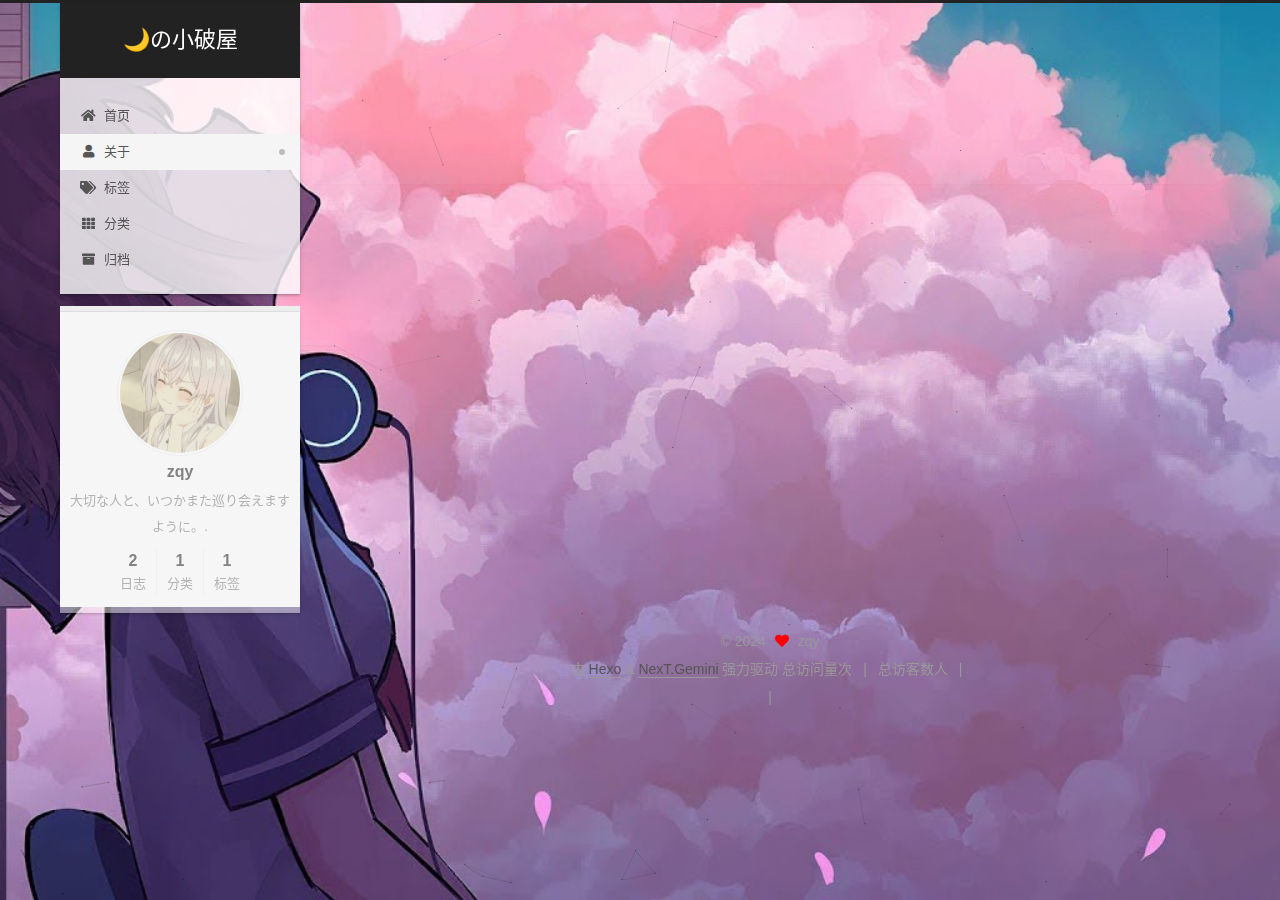
==== commit 75d4bc16: "Site updated: 2024-07-28 11:44:13" ====
--- a/about/index.html
+++ b/about/index.html
@@ -375,7 +375,7 @@
 
   
   
-  <script color='0,0,255' opacity='0.5' zIndex='-1' count='99' src="/lib/canvas-nest/canvas-nest.min.js"></script>
+  <script color='64,64,64' opacity='0.5' zIndex='-1' count='99' src="/lib/canvas-nest/canvas-nest.min.js"></script>
   <script src="/lib/anime.min.js"></script>
   <script src="/lib/velocity/velocity.min.js"></script>
   <script src="/lib/velocity/velocity.ui.min.js"></script>
--- a/css/main.css
+++ b/css/main.css
@@ -1175,7 +1175,7 @@
 }
 .links-of-author a::before,
 .links-of-author span.exturl::before {
-  background: #ffff7a;
+  background: #0de93e;
   border-radius: 50%;
   content: ' ';
   display: inline-block;
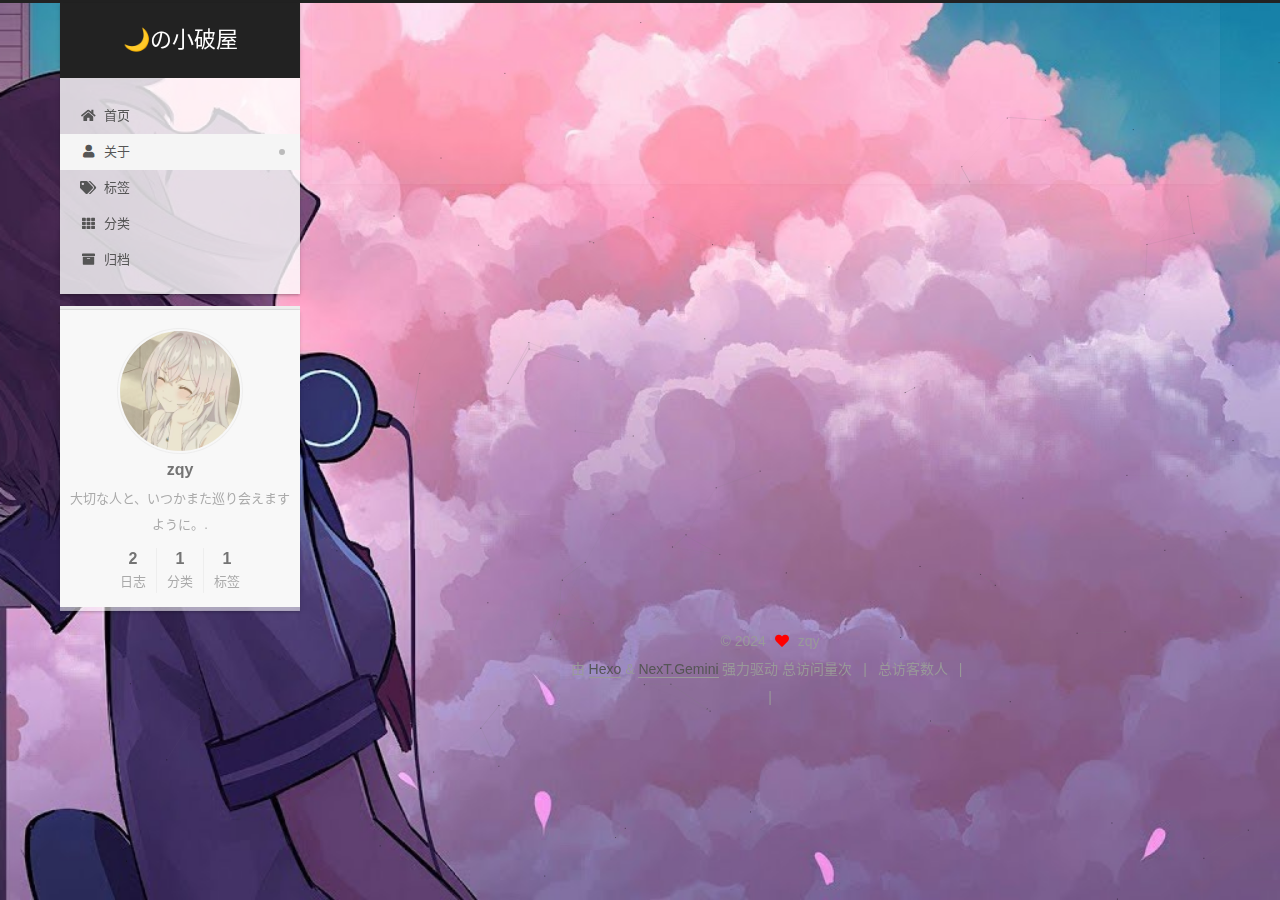
==== commit a724af65: "Site updated: 2024-07-28 11:47:08" ====
--- a/about/index.html
+++ b/about/index.html
@@ -375,7 +375,7 @@
 
   
   
-  <script color='64,64,64' opacity='0.5' zIndex='-1' count='99' src="/lib/canvas-nest/canvas-nest.min.js"></script>
+  <script color='128,128,128' opacity='0.5' zIndex='-1' count='99' src="/lib/canvas-nest/canvas-nest.min.js"></script>
   <script src="/lib/anime.min.js"></script>
   <script src="/lib/velocity/velocity.min.js"></script>
   <script src="/lib/velocity/velocity.ui.min.js"></script>
--- a/css/main.css
+++ b/css/main.css
@@ -1175,7 +1175,7 @@
 }
 .links-of-author a::before,
 .links-of-author span.exturl::before {
-  background: #0de93e;
+  background: #7cd6b4;
   border-radius: 50%;
   content: ' ';
   display: inline-block;
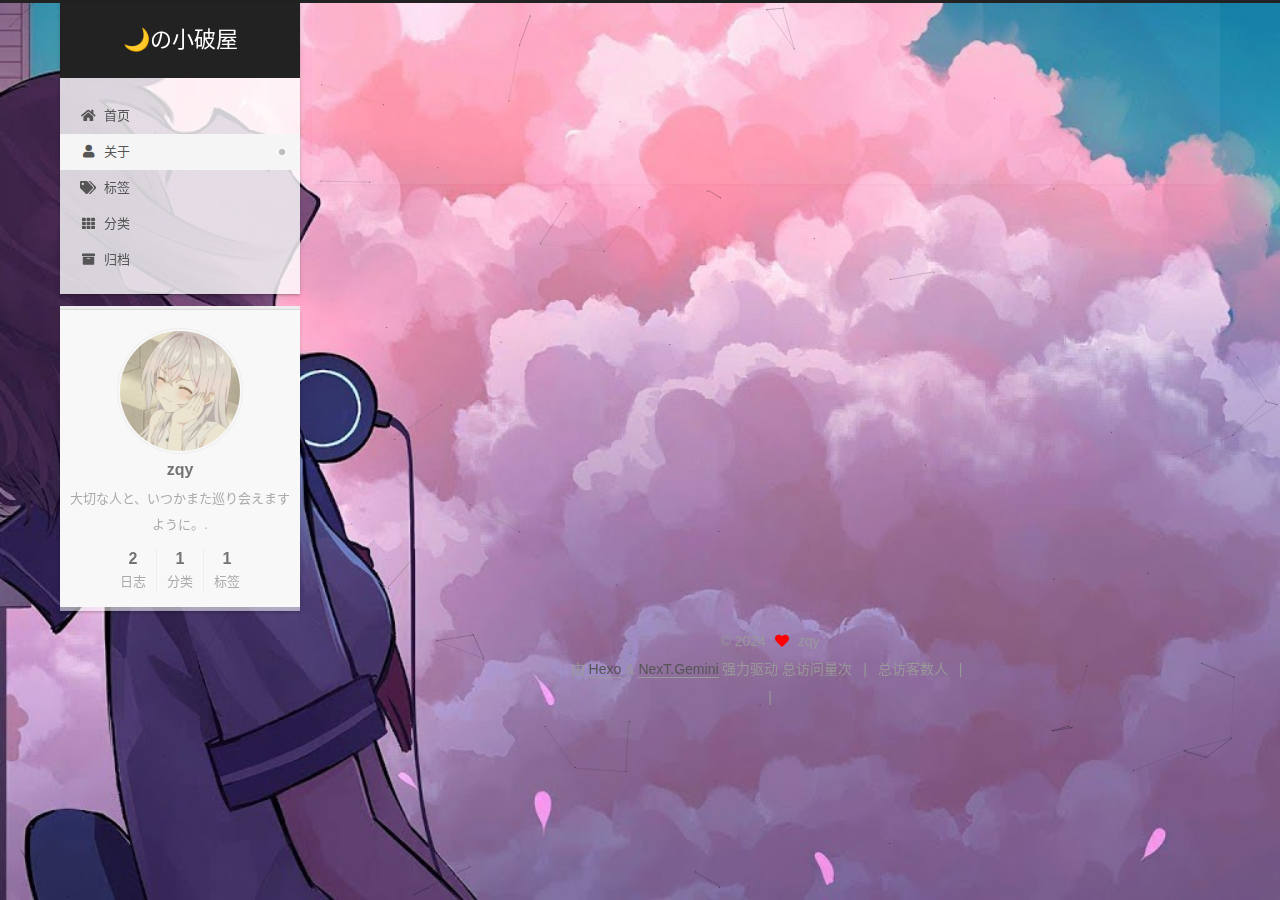
==== commit d30f43aa: "Site updated: 2024-07-28 13:33:15" ====
--- a/about/index.html
+++ b/about/index.html
@@ -375,7 +375,7 @@
 
   
   
-  <script color='128,128,128' opacity='0.5' zIndex='-1' count='99' src="/lib/canvas-nest/canvas-nest.min.js"></script>
+  <script color='0,0,0' opacity='0.5' zIndex='-1' count='99' src="/lib/canvas-nest/canvas-nest.min.js"></script>
   <script src="/lib/anime.min.js"></script>
   <script src="/lib/velocity/velocity.min.js"></script>
   <script src="/lib/velocity/velocity.ui.min.js"></script>
--- a/css/main.css
+++ b/css/main.css
@@ -1175,7 +1175,7 @@
 }
 .links-of-author a::before,
 .links-of-author span.exturl::before {
-  background: #7cd6b4;
+  background: #9aff82;
   border-radius: 50%;
   content: ' ';
   display: inline-block;
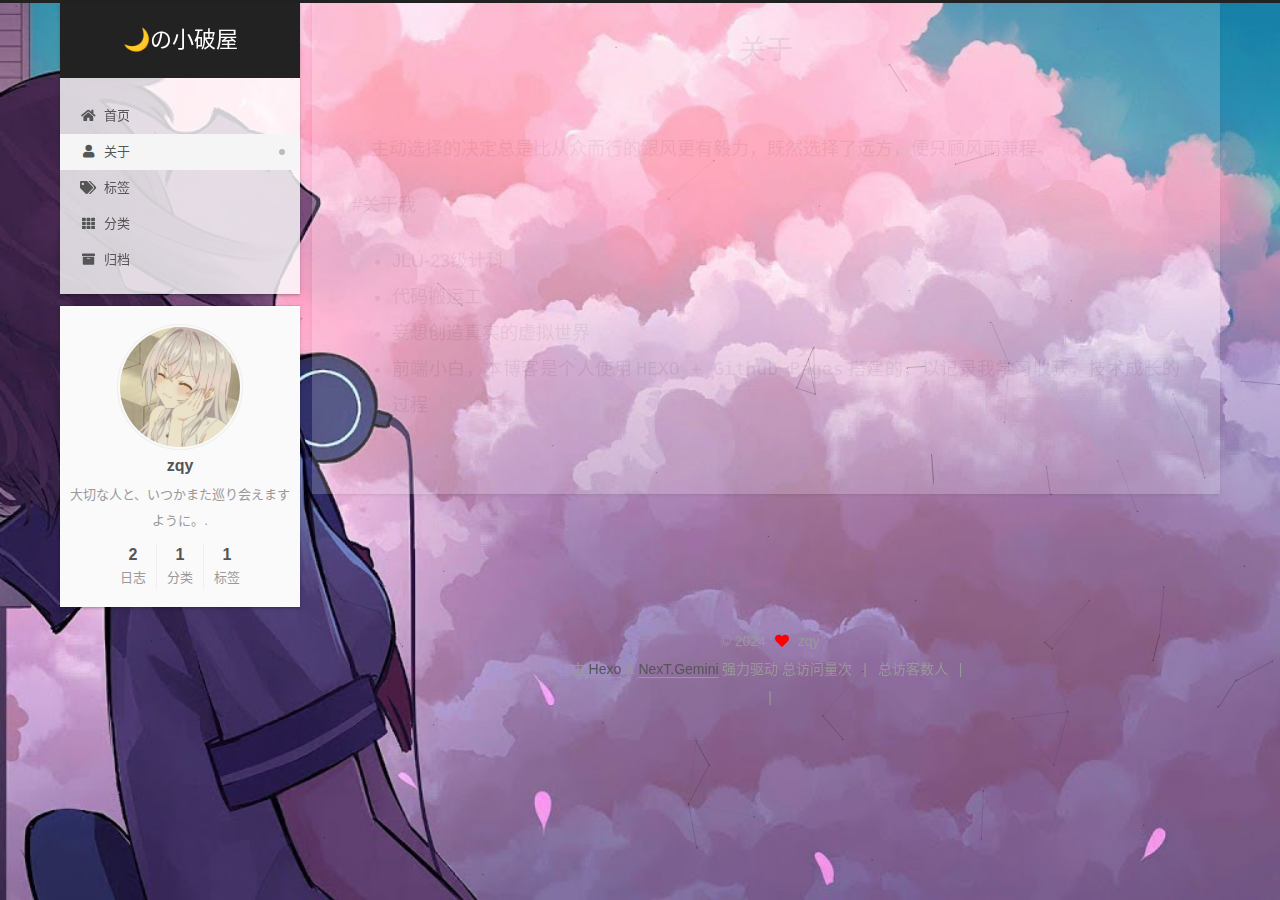
==== commit 4444a036: "Site updated: 2024-07-28 14:36:59" ====
--- a/about/index.html
+++ b/about/index.html
@@ -20,15 +20,15 @@
     var CONFIG = {"hostname":"example.com","root":"/","scheme":"Gemini","version":"7.8.0","exturl":false,"sidebar":{"position":"left","display":"post","padding":18,"offset":12,"onmobile":false},"copycode":{"enable":false,"show_result":false,"style":null},"back2top":{"enable":true,"sidebar":false,"scrollpercent":false},"bookmark":{"enable":false,"color":"#222","save":"auto"},"fancybox":false,"mediumzoom":false,"lazyload":false,"pangu":false,"comments":{"style":"tabs","active":null,"storage":true,"lazyload":false,"nav":null},"algolia":{"hits":{"per_page":10},"labels":{"input_placeholder":"Search for Posts","hits_empty":"We didn't find any results for the search: ${query}","hits_stats":"${hits} results found in ${time} ms"}},"localsearch":{"enable":false,"trigger":"auto","top_n_per_article":1,"unescape":false,"preload":false},"motion":{"enable":true,"async":false,"transition":{"post_block":"fadeIn","post_header":"slideDownIn","post_body":"slideDownIn","coll_header":"slideLeftIn","sidebar":"slideUpIn"}}};
   </script>
 
-  <meta name="description" content="大切な人と、いつかまた巡り会えますように。.">
+  <meta name="description" content="主动选择的决定总是比从众而行的跟风更有毅力，既然选择了远方，便只顾风雨兼程。  #关于我  JLU-23级计科 代码搬运工 妄想创造真实的虚拟世界 前端小白，本博客是个人使用HEXO + Github Pages搭建的，以记录我学习收获，技术成长的过程">
 <meta property="og:type" content="website">
 <meta property="og:title" content="关于">
 <meta property="og:url" content="http://example.com/about/index.html">
 <meta property="og:site_name" content="🌙の小破屋">
-<meta property="og:description" content="大切な人と、いつかまた巡り会えますように。.">
+<meta property="og:description" content="主动选择的决定总是比从众而行的跟风更有毅力，既然选择了远方，便只顾风雨兼程。  #关于我  JLU-23级计科 代码搬运工 妄想创造真实的虚拟世界 前端小白，本博客是个人使用HEXO + Github Pages搭建的，以记录我学习收获，技术成长的过程">
 <meta property="og:locale" content="zh_CN">
 <meta property="article:published_time" content="2024-07-28T01:19:24.000Z">
-<meta property="article:modified_time" content="2024-07-28T01:22:08.993Z">
+<meta property="article:modified_time" content="2024-07-28T06:36:06.225Z">
 <meta property="article:author" content="zqy">
 <meta name="twitter:card" content="summary">
 
@@ -184,7 +184,17 @@
       
       
       <div class="post-body">
-          
+          <blockquote>
+<p>主动选择的决定总是比从众而行的跟风更有毅力，既然选择了远方，便只顾风雨兼程。</p>
+</blockquote>
+<p>#关于我</p>
+<ul>
+<li>JLU-23级计科</li>
+<li>代码搬运工</li>
+<li>妄想创造真实的虚拟世界</li>
+<li>前端小白，本博客是个人使用<code>HEXO + Github Pages</code>搭建的，以记录我学习收获，技术成长的过程</li>
+</ul>
+
       </div>
       
       
--- a/css/main.css
+++ b/css/main.css
@@ -1175,7 +1175,7 @@
 }
 .links-of-author a::before,
 .links-of-author span.exturl::before {
-  background: #9aff82;
+  background: #e9371a;
   border-radius: 50%;
   content: ' ';
   display: inline-block;
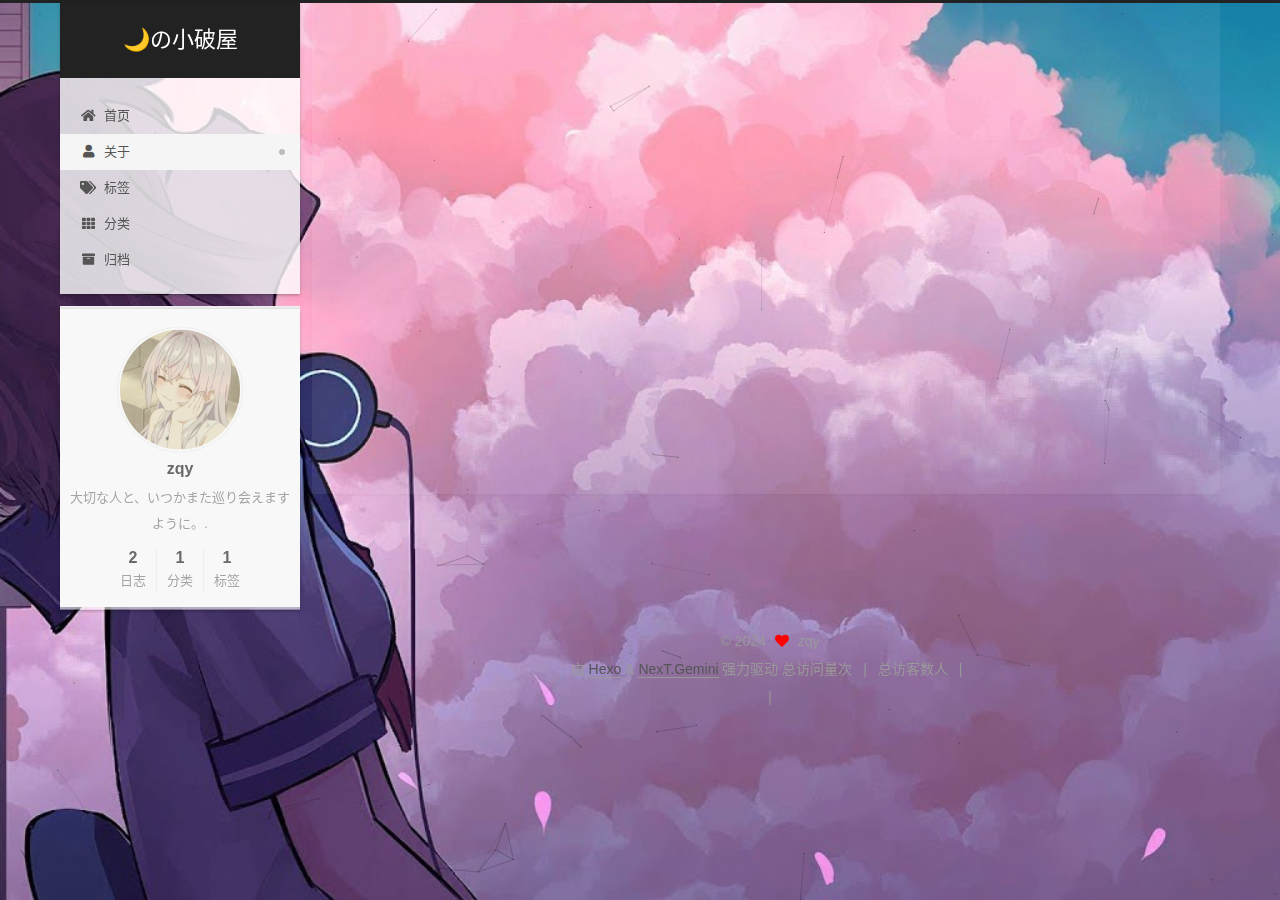
==== commit 3f09b422: "Site updated: 2024-07-28 14:39:32" ====
--- a/about/index.html
+++ b/about/index.html
@@ -20,15 +20,15 @@
     var CONFIG = {"hostname":"example.com","root":"/","scheme":"Gemini","version":"7.8.0","exturl":false,"sidebar":{"position":"left","display":"post","padding":18,"offset":12,"onmobile":false},"copycode":{"enable":false,"show_result":false,"style":null},"back2top":{"enable":true,"sidebar":false,"scrollpercent":false},"bookmark":{"enable":false,"color":"#222","save":"auto"},"fancybox":false,"mediumzoom":false,"lazyload":false,"pangu":false,"comments":{"style":"tabs","active":null,"storage":true,"lazyload":false,"nav":null},"algolia":{"hits":{"per_page":10},"labels":{"input_placeholder":"Search for Posts","hits_empty":"We didn't find any results for the search: ${query}","hits_stats":"${hits} results found in ${time} ms"}},"localsearch":{"enable":false,"trigger":"auto","top_n_per_article":1,"unescape":false,"preload":false},"motion":{"enable":true,"async":false,"transition":{"post_block":"fadeIn","post_header":"slideDownIn","post_body":"slideDownIn","coll_header":"slideLeftIn","sidebar":"slideUpIn"}}};
   </script>
 
-  <meta name="description" content="主动选择的决定总是比从众而行的跟风更有毅力，既然选择了远方，便只顾风雨兼程。  #关于我  JLU-23级计科 代码搬运工 妄想创造真实的虚拟世界 前端小白，本博客是个人使用HEXO + Github Pages搭建的，以记录我学习收获，技术成长的过程">
+  <meta name="description" content="主动选择的决定总是比从众而行的跟风更有毅力，既然选择了远方，便只顾风雨兼程。  ##关于我  JLU-23级计科 代码搬运工 妄想创造真实的虚拟世界 前端小白，本博客是个人使用HEXO + Github Pages搭建的，以记录我学习收获，技术成长的过程">
 <meta property="og:type" content="website">
 <meta property="og:title" content="关于">
 <meta property="og:url" content="http://example.com/about/index.html">
 <meta property="og:site_name" content="🌙の小破屋">
-<meta property="og:description" content="主动选择的决定总是比从众而行的跟风更有毅力，既然选择了远方，便只顾风雨兼程。  #关于我  JLU-23级计科 代码搬运工 妄想创造真实的虚拟世界 前端小白，本博客是个人使用HEXO + Github Pages搭建的，以记录我学习收获，技术成长的过程">
+<meta property="og:description" content="主动选择的决定总是比从众而行的跟风更有毅力，既然选择了远方，便只顾风雨兼程。  ##关于我  JLU-23级计科 代码搬运工 妄想创造真实的虚拟世界 前端小白，本博客是个人使用HEXO + Github Pages搭建的，以记录我学习收获，技术成长的过程">
 <meta property="og:locale" content="zh_CN">
 <meta property="article:published_time" content="2024-07-28T01:19:24.000Z">
-<meta property="article:modified_time" content="2024-07-28T06:36:06.225Z">
+<meta property="article:modified_time" content="2024-07-28T06:38:53.343Z">
 <meta property="article:author" content="zqy">
 <meta name="twitter:card" content="summary">
 
@@ -187,7 +187,7 @@
           <blockquote>
 <p>主动选择的决定总是比从众而行的跟风更有毅力，既然选择了远方，便只顾风雨兼程。</p>
 </blockquote>
-<p>#关于我</p>
+<p>##关于我</p>
 <ul>
 <li>JLU-23级计科</li>
 <li>代码搬运工</li>
--- a/css/main.css
+++ b/css/main.css
@@ -1175,7 +1175,7 @@
 }
 .links-of-author a::before,
 .links-of-author span.exturl::before {
-  background: #e9371a;
+  background: #0a29ff;
   border-radius: 50%;
   content: ' ';
   display: inline-block;
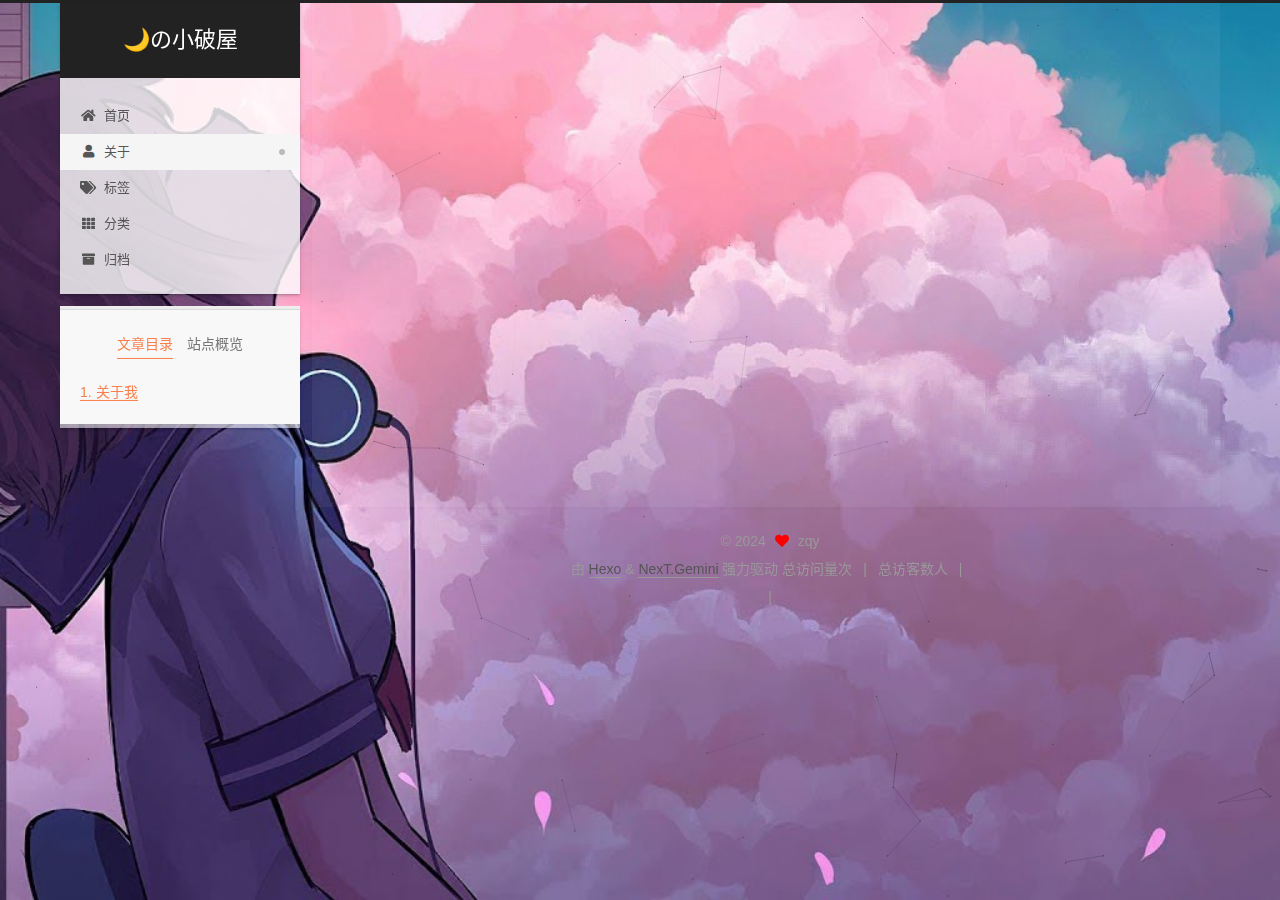
==== commit e31a6f04: "Site updated: 2024-07-28 14:42:08" ====
--- a/about/index.html
+++ b/about/index.html
@@ -20,15 +20,15 @@
     var CONFIG = {"hostname":"example.com","root":"/","scheme":"Gemini","version":"7.8.0","exturl":false,"sidebar":{"position":"left","display":"post","padding":18,"offset":12,"onmobile":false},"copycode":{"enable":false,"show_result":false,"style":null},"back2top":{"enable":true,"sidebar":false,"scrollpercent":false},"bookmark":{"enable":false,"color":"#222","save":"auto"},"fancybox":false,"mediumzoom":false,"lazyload":false,"pangu":false,"comments":{"style":"tabs","active":null,"storage":true,"lazyload":false,"nav":null},"algolia":{"hits":{"per_page":10},"labels":{"input_placeholder":"Search for Posts","hits_empty":"We didn't find any results for the search: ${query}","hits_stats":"${hits} results found in ${time} ms"}},"localsearch":{"enable":false,"trigger":"auto","top_n_per_article":1,"unescape":false,"preload":false},"motion":{"enable":true,"async":false,"transition":{"post_block":"fadeIn","post_header":"slideDownIn","post_body":"slideDownIn","coll_header":"slideLeftIn","sidebar":"slideUpIn"}}};
   </script>
 
-  <meta name="description" content="主动选择的决定总是比从众而行的跟风更有毅力，既然选择了远方，便只顾风雨兼程。  ##关于我  JLU-23级计科 代码搬运工 妄想创造真实的虚拟世界 前端小白，本博客是个人使用HEXO + Github Pages搭建的，以记录我学习收获，技术成长的过程">
+  <meta name="description" content="主动选择的决定总是比从众而行的跟风更有毅力，既然选择了远方，便只顾风雨兼程。  关于我 JLU-23级计科 代码搬运工 妄想创造真实的虚拟世界 前端小白，本博客是个人使用HEXO + Github Pages搭建的，以记录我学习收获，技术成长的过程">
 <meta property="og:type" content="website">
 <meta property="og:title" content="关于">
 <meta property="og:url" content="http://example.com/about/index.html">
 <meta property="og:site_name" content="🌙の小破屋">
-<meta property="og:description" content="主动选择的决定总是比从众而行的跟风更有毅力，既然选择了远方，便只顾风雨兼程。  ##关于我  JLU-23级计科 代码搬运工 妄想创造真实的虚拟世界 前端小白，本博客是个人使用HEXO + Github Pages搭建的，以记录我学习收获，技术成长的过程">
+<meta property="og:description" content="主动选择的决定总是比从众而行的跟风更有毅力，既然选择了远方，便只顾风雨兼程。  关于我 JLU-23级计科 代码搬运工 妄想创造真实的虚拟世界 前端小白，本博客是个人使用HEXO + Github Pages搭建的，以记录我学习收获，技术成长的过程">
 <meta property="og:locale" content="zh_CN">
 <meta property="article:published_time" content="2024-07-28T01:19:24.000Z">
-<meta property="article:modified_time" content="2024-07-28T06:38:53.343Z">
+<meta property="article:modified_time" content="2024-07-28T06:41:44.644Z">
 <meta property="article:author" content="zqy">
 <meta name="twitter:card" content="summary">
 
@@ -187,8 +187,7 @@
           <blockquote>
 <p>主动选择的决定总是比从众而行的跟风更有毅力，既然选择了远方，便只顾风雨兼程。</p>
 </blockquote>
-<p>##关于我</p>
-<ul>
+<h1 id="关于我"><a href="#关于我" class="headerlink" title="关于我"></a>关于我</h1><ul>
 <li>JLU-23级计科</li>
 <li>代码搬运工</li>
 <li>妄想创造真实的虚拟世界</li>
@@ -255,6 +254,7 @@
 
       <!--noindex-->
       <div class="post-toc-wrap sidebar-panel">
+          <div class="post-toc motion-element"><ol class="nav"><li class="nav-item nav-level-1"><a class="nav-link" href="#%E5%85%B3%E4%BA%8E%E6%88%91"><span class="nav-number">1.</span> <span class="nav-text">关于我</span></a></li></ol></div>
       </div>
       <!--/noindex-->
 
--- a/css/main.css
+++ b/css/main.css
@@ -1175,7 +1175,7 @@
 }
 .links-of-author a::before,
 .links-of-author span.exturl::before {
-  background: #0a29ff;
+  background: #afb9e5;
   border-radius: 50%;
   content: ' ';
   display: inline-block;
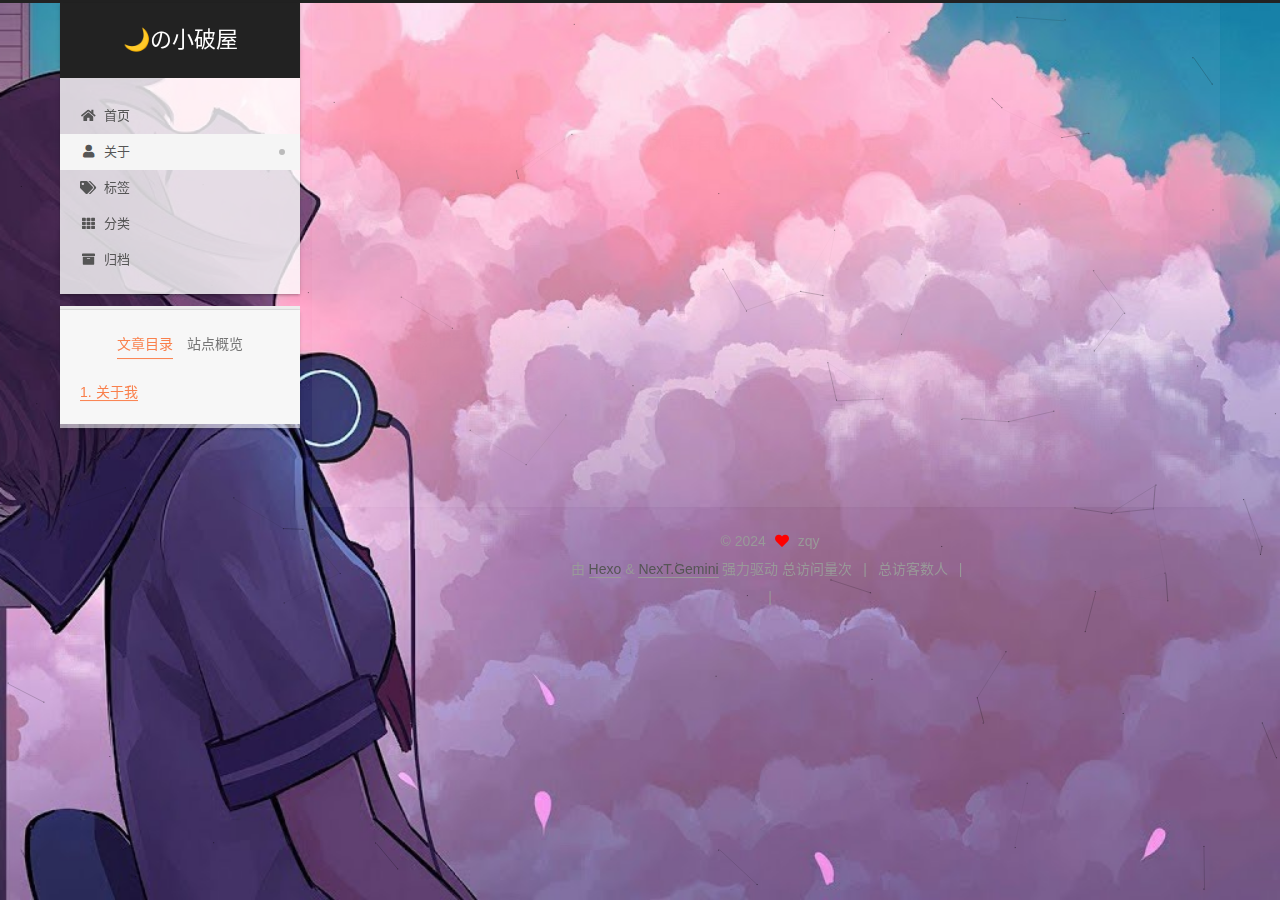
==== commit b7b7c3c3: "Site updated: 2024-07-28 14:56:32" ====
--- a/about/index.html
+++ b/about/index.html
@@ -28,7 +28,7 @@
 <meta property="og:description" content="主动选择的决定总是比从众而行的跟风更有毅力，既然选择了远方，便只顾风雨兼程。  关于我 JLU-23级计科 代码搬运工 妄想创造真实的虚拟世界 前端小白，本博客是个人使用HEXO + Github Pages搭建的，以记录我学习收获，技术成长的过程">
 <meta property="og:locale" content="zh_CN">
 <meta property="article:published_time" content="2024-07-28T01:19:24.000Z">
-<meta property="article:modified_time" content="2024-07-28T06:41:44.644Z">
+<meta property="article:modified_time" content="2024-07-28T06:44:38.681Z">
 <meta property="article:author" content="zqy">
 <meta name="twitter:card" content="summary">
 
--- a/css/main.css
+++ b/css/main.css
@@ -1175,7 +1175,7 @@
 }
 .links-of-author a::before,
 .links-of-author span.exturl::before {
-  background: #afb9e5;
+  background: #ff88c9;
   border-radius: 50%;
   content: ' ';
   display: inline-block;
